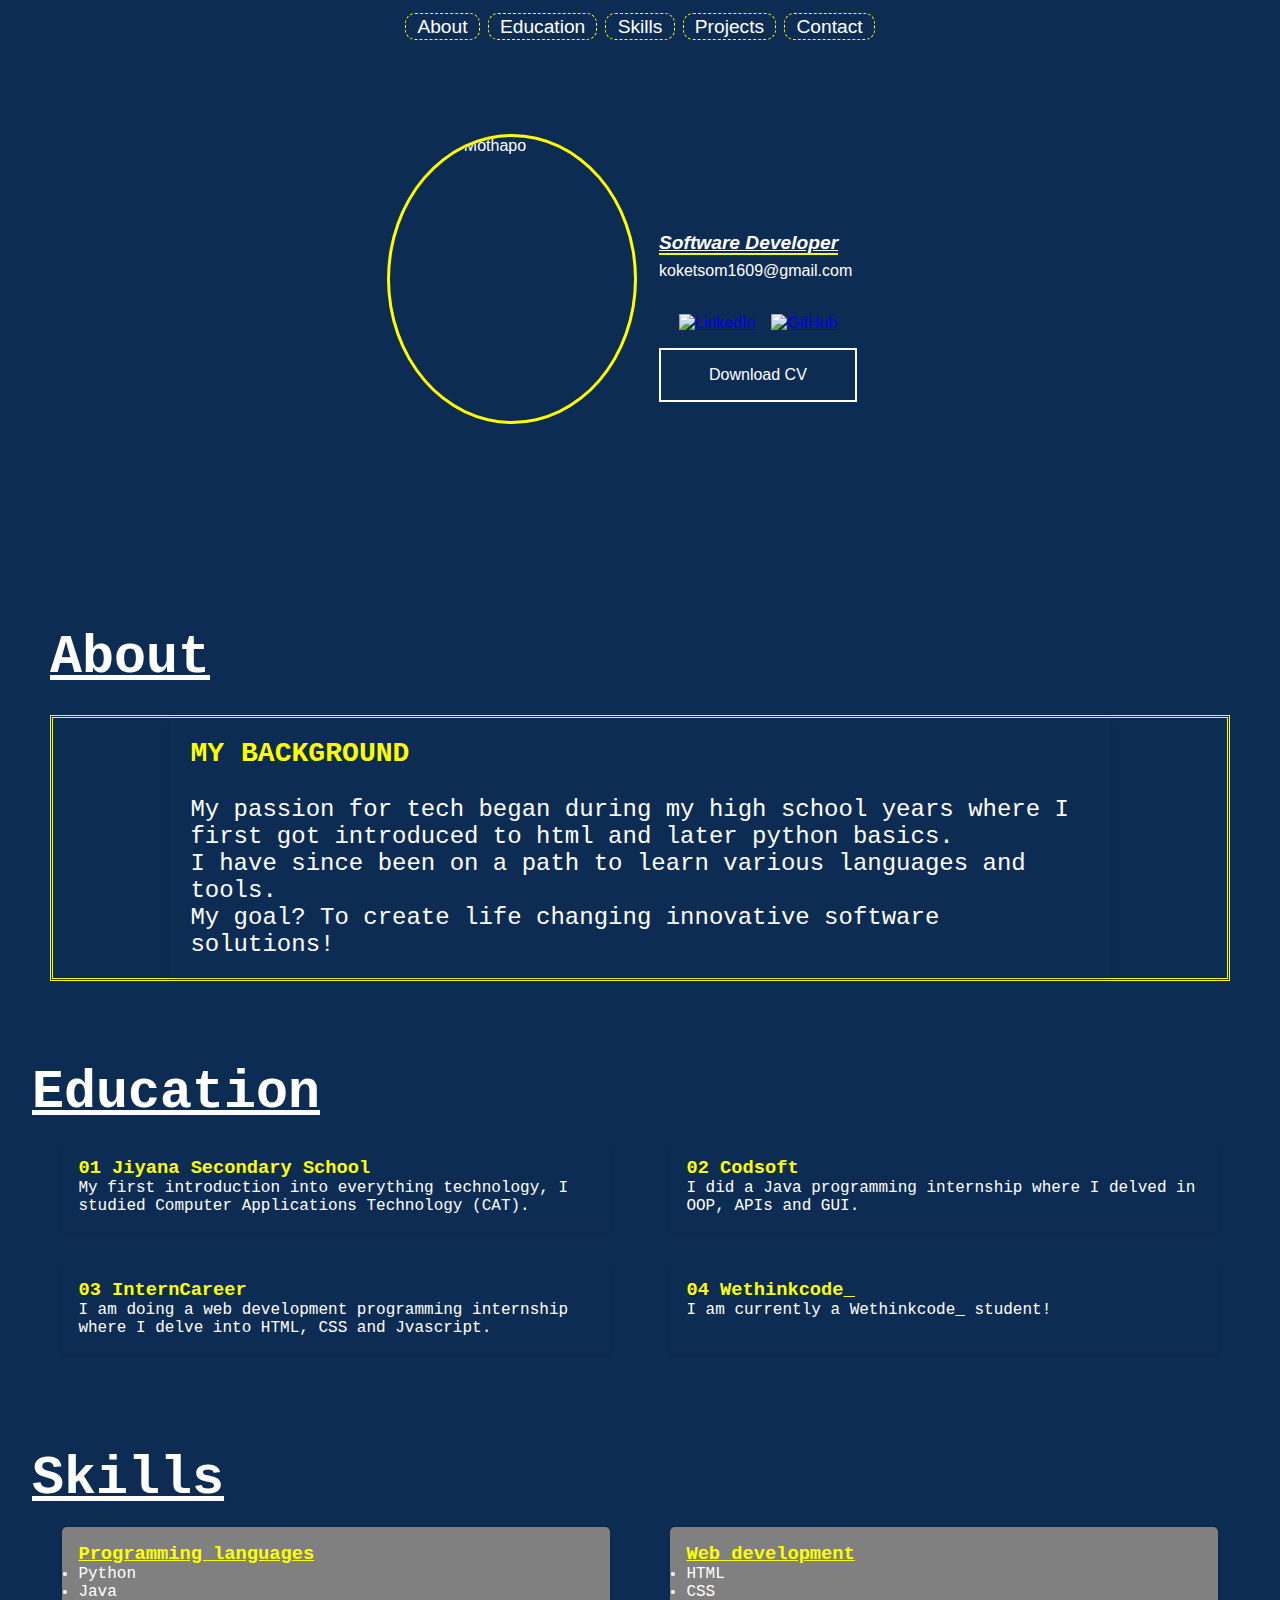
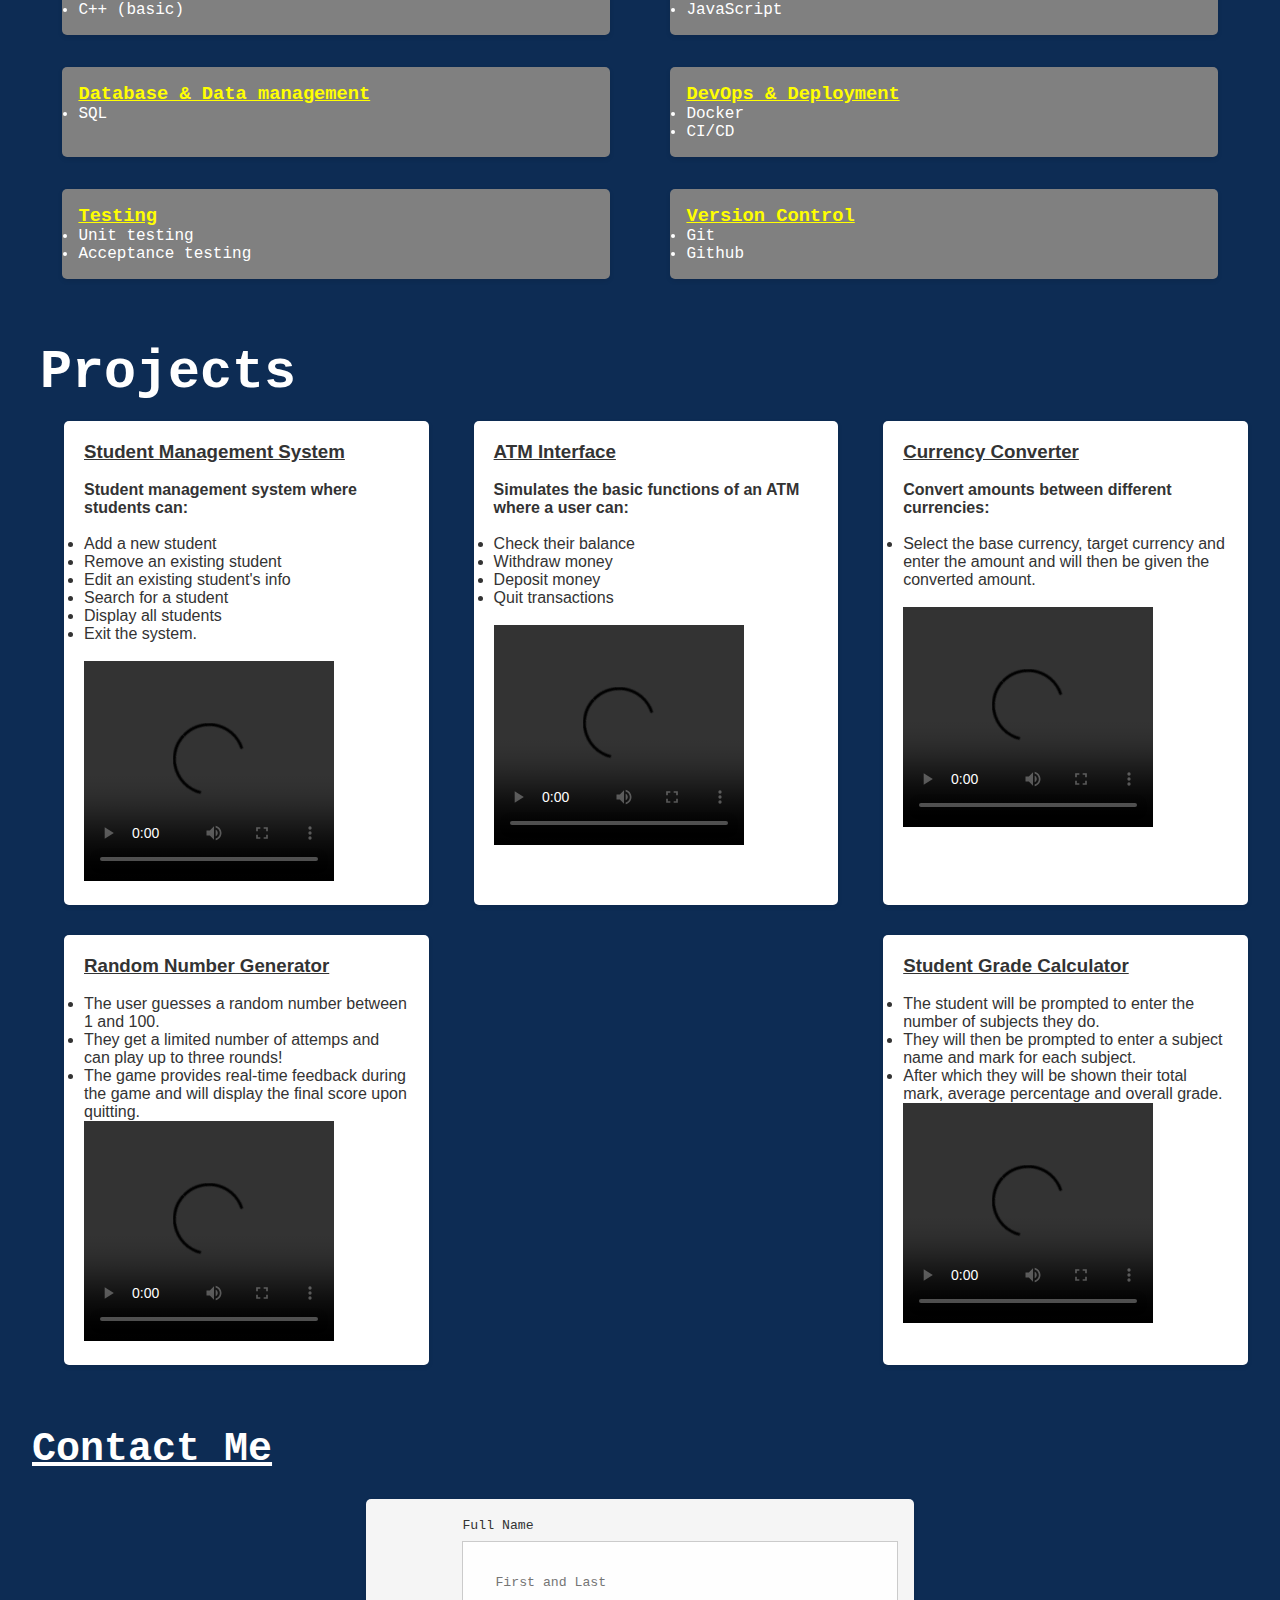
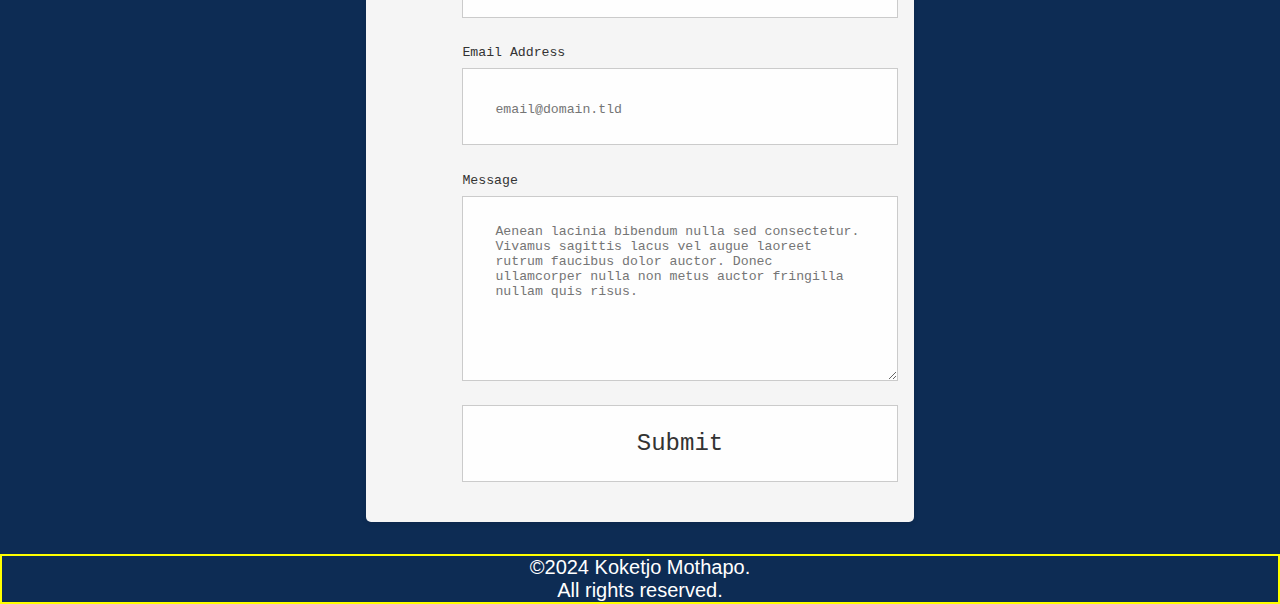
==== index.html @ 7d0a31d3 "Update form alignment" ====
<!DOCTYPE html>
<html lang="en" xmlns="http://www.w3.org/1999/html">
<head>
  <meta charset="UTF-8">
  <meta name="viewport" content="width=device-width, initial-scale=1.0">
  <title>Koketjo Mothapo - Software Engineer</title>
  <link rel="stylesheet" href="styles.css">
  <script src="script.js"></script>

  <header>
    <nav>
      <ul>
        <li><a href="#about">About</a></li>
        <li><a href="#education">Education</a></li>
        <li><a href="#skills">Skills</a></li>
        <li><a href="#projects">Projects</a></li>
        <li><a href="#contact">Contact</a></li>
      </ul>
    </nav>
  </header>

</head>
<body>
<div class="container">
  <div class="profile-info">
    <div class="profile-image">
      <img style="border: 3px solid yellow" src="koki.jpg" alt="Koketjo Mothapo" class="profile-picture">
    </div>
    <div class="profile-details">
      <p class="role"><b><u style="border-bottom: 2px solid yellow;"><i>Software Developer</i></u></b></p>
      <p class="email">koketsom1609@gmail.com</p><br>
      <div class="social-links">
        <a href="#" class="linkedin-link">
          <img src="linkedin.jpg" alt="LinkedIn" class="social-icon">
        </a>
        <a href="#" class="github-link">
          <img src="github.png" alt="GitHub" class="social-icon"><br>
        </a>
      </div>
      <button class="download-cv-btn">Download CV</button>
    </div>
  </div>
</div>
  <section id="about">
    <h2 style="font-size:40pt"><u>About</u></h2><br>
    <div class="about-container" style="border: 3px double yellow;">
      <div class="about-item">
        <h3 style="color: yellow">MY BACKGROUND</h3><br>
        <p style="color: white">My passion for tech began during my high school years where I first got introduced to html and later python basics.<br> I have since been on a path to learn various languages and tools.<br> My goal? To create life changing innovative software solutions!</p>
      </div>
    </div>
  </section>

  <section id="education">
    <h2 style="font-size:40pt"><u>Education</u></h2><br>
    <div class="education-container">
      <div class="education-item">
        <h3>01 Jiyana Secondary School</h3>
        <p style="color:white">My first introduction into everything technology, I studied Computer Applications Technology (CAT).</p>
      </div>
      <div class="education-item">
        <h3>02 Codsoft</h3>
        <p style="color:white">I did a Java programming internship where I delved in OOP, APIs and GUI.</p>
      </div>
      <div class="education-item">
        <h3>03 InternCareer</h3>
        <p style="color:white">I am doing a web development programming internship where I delve into HTML, CSS and Jvascript.</p>
      </div>
      <div class="education-item">
        <h3>04 Wethinkcode_</h3>
        <p style="color:white">I am currently a Wethinkcode_ student!</p>

      </div>
    </div>
  </section>

  <section id="skills">
    <h2 style="color:white; font-size:40pt"><u>Skills</u></h2><br>
    <div class="skills-container">
      <div class="skill-item">
        <h3 style="color:yellow"><u>Programming languages</u></h3>
        <ul>
          <li>Python</li>
          <li>Java</li>
          <li>C++ (basic)</li>
        </ul>
      </div>
      <div class="skill-item">
        <h3 style="color:yellow"><u>Web development</u></h3>
        <ul>
          <li>HTML</li>
          <li>CSS</li>
          <li>JavaScript</li>
        </ul>
      </div>
      <div class="skill-item">
        <h3 style="color:yellow"><u>Database & Data management</u></h3>
        <ul>
          <li>SQL</li>
        </ul>
      </div>
      <div class="skill-item">
        <h3 style="color:yellow"><u>DevOps & Deployment</u></h3>
        <ul>
          <li>Docker</li>
          <li>CI/CD</li>
        </ul>
      </div>
      <div class="skill-item">
        <h3 style="color:yellow"><u>Testing</u></h3>
        <ul>
          <li>Unit testing</li>
          <li>Acceptance testing</li>
        </ul>
      </div>
      <div class="skill-item">
        <h3 style="color:yellow"><u>Version Control</u></h3>
        <ul>
          <li>Git</li>
          <li>Github</li>
        </ul>
      </div>
    </div>
  </section>

  <section id="projects">
    <h2 style="font-family: Courier New; font-size:40pt; margin-left:2.5rem">Projects</h2><br>
    <div class="project-container">
      <div class="project">
          <h3><u>Student Management System</u></h3><br>
          <p><b>Student management system where students can:</b></p><br>
          <ul>
              <li>Add a new student</li>
              <li>Remove an existing student</li>
              <li>Edit an existing student's info</li>
              <li>Search for a student</li>
              <li>Display all students</li>
              <li>Exit the system.</li>
          </ul><br>
        <video width="250" height="220" controls>
          <source src="StudentManagementSystem.mp4" type="video/mp4">
          Your browser does not support the video tag.
        </video>
      </div>
      <div class="project">
        <h3><u>ATM Interface</u></h3><br>
          <p><b>Simulates the basic functions of an ATM where a user can:</b></p><br>
          <ul>
              <li>Check their balance</li>
              <li>Withdraw money</li>
              <li>Deposit money</li>
              <li>Quit transactions</li>
          </ul><br>
        <video width="250" height="220" controls>
          <source src="ATMInterface.mp4" type="video/mp4">
          Your browser does not support the video tag.
        </video>
      </div>
      <div class="project">
        <h3><u>Currency Converter</u></h3><br>
          <p><b>Convert amounts between different currencies:</b></p><br>
          <ul>
              <li>Select the base currency, target currency and enter the amount and will then be given the converted amount.</li>
          </ul><br>
        <video width="250" height="220" controls>
          <source src="CurrencyConverter.mp4" type="video/mp4">
          Your browser does not support the video tag.
        </video>
      </div>
      <div class="project">
          <h3><u>Random Number Generator</u></h3><br>
          <ul>
              <li>The user guesses a random number between 1 and 100.</li>
              <li>They get a limited number of attemps and can play up to three rounds!</li>
              <li>The game provides real-time feedback during the game and will display the final score upon quitting.</li>
          </ul>
          <video width="250" height="220" controls>
          <source src="RandomNumberGenerator.mp4" type="video/mp4">
          Your browser does not support the video tag.
        </video>
      </div>
      <div class="project">
          <h3><u>Student Grade Calculator</u></h3><br>
          <ul>
          <li>The student will be prompted to enter the number of subjects they do.</li>
          <li>They will then be prompted to enter a subject name and mark for each subject.</li>
          <li>After which they will be shown their total mark, average percentage and overall grade.</li>
          </ul>
        <video width="250" height="220" controls>
          <source src="StudentGradeCalculator.mp4" type="video/mp4">
          Your browser does not support the video tag.
        </video>
      </div>
    </div>
  </section>

  <section id="contact">
    <h2 style="font-size:30pt; color: white"><u>Contact Me</u></h2><br>
    <div class="contact-container">
      <div class="contact-item-2">
        <form style="margin-left:5rem" id="fs-frm" name="simple-contact-form" accept-charset="utf-8" action="https://formspree.io/f/xwkgarbz" method="post">
          <fieldset id="fs-frm-inputs">
            <label for="full-name">Full Name</label>
            <input type="text" name="name" id="full-name" placeholder="First and Last" required="" fdprocessedid="h2jm9">
            <label for="email-address">Email Address</label>
            <input type="email" name="_replyto" id="email-address" placeholder="email@domain.tld" required="" fdprocessedid="2dyv27">
            <label for="message">Message</label>
            <textarea rows="5" name="message" id="message" placeholder="Aenean lacinia bibendum nulla sed consectetur. Vivamus sagittis lacus vel augue laoreet rutrum faucibus dolor auctor. Donec ullamcorper nulla non metus auctor fringilla nullam quis risus." required=""></textarea>
            <input type="hidden" name="_subject" id="email-subject" value="Contact Form Submission">
          </fieldset>
          <input type="submit" value="Submit" fdprocessedid="aeaxiv">
        </form>

      </div>
    </div>
  </section>
  <script src="script.js"></script>
</body>
<footer style="border: 2px solid yellow; font-size:15pt">
  <p style="text-align: center; color: white;"><i></i>&copy;2024 Koketjo Mothapo.<br> All rights reserved.</i></p>
</footer>
</html>
---- styles.css ----
* {
  margin: 0;
  padding: 0;
  box-sizing: border-box;
}

body {
  font-family: Arial, sans-serif;
  background-color: #0D2C54;
  color: white;
}

header {
  background-color: #0D2C54;
  padding: 1rem;
}

/* Navigation bar */
/* Navigation bar */
header nav ul {
  display: flex;
  justify-content: center;
  list-style-type: none;
  margin: 0;
  padding: 0;
}

header nav ul li {
  margin-left: 0;
}

header nav ul li a {
  color: #fff;
  text-decoration: none;
  font-size: 1.2rem;
  padding: 0;
  border-radius: 10px;
  transition: background-color 0.3s;
  margin: 0 0.25rem;
  border: 1px dashed yellow;
  padding: 0.1rem 0.7rem;
}

header nav ul li a:hover {
  background-color: rgba(255, 255, 255, 0.1);
}

@media screen and (max-width: 768px) {
  header nav ul {
    flex-direction: column;
    align-items: center;
  }
}

.container {
  display: flex;
  flex-direction: column;
  align-items: center;
  padding: 0rem;
}

.profile-info {
  display: flex;
  flex-direction: column;
  align-items: center;
  margin-left: auto;
  margin-right: auto;
  margin-bottom: 7rem;
}

.profile-image {
  display: flex;
  margin-left: -1rem;
  margin-right: 15rem;;
  margin-bottom: -10rem;
  margin-top: 5rem;
}

.profile-details {
  margin-left: 16rem;;
  margin-right: auto;
  margin-top: -2rem;
  margin-bottom: 4rem;
}

.profile-picture {
  display: flex;
  width: 250px;
  height: 290px;
  border-radius: 50%;
  object-fit: cover;
  transform-style: preserve-3d;
}

.role {
  font-size: 1.2rem;
  margin-bottom: 0.5rem;
}

.email {
  font-size: 1rem;
  margin-bottom: 1rem;
}

.social-links {
  display: flex;
  justify-content: center;
  margin-bottom: 1rem;
}

.social-icon {
  width: 30px;
  height: 30px;
  margin: 0 0.5rem;
}

.download-cv-btn {
  background-color: #0D2C54;
  color: white;
  border: 2px solid white;
  padding: 1rem 3rem;
  font-size: 1rem;
  cursor: pointer;
  transition: background-color 0.3s;
}

.download-cv-btn:hover {
  background-color: yellow;
  color: #0D2C54;
}

.project-container {
  display: flex;
  flex-wrap: wrap;
  justify-content: space-between;
  margin-left: 2rem;
  margin-right: 2rem;
}

.project {
  width: 30%;
  margin-bottom: 30px;
  margin-left: 2rem;
  padding: 20px;
  background-color: white;
  border-radius: 5px;
  box-shadow: 0 2px 5px rgba(0, 0, 0, 0.1);
  color: #333;
}

#education {
  font-family: "Courier New", sans-serif;
  padding: 2rem;
  background-color: #0D2C54;
}

.education-container {
  display: flex;
  flex-wrap: wrap;
  justify-content: space-around;
  color: green;
}

.education-item {
  flex-basis: 45%;
  margin-bottom: 2rem;
  padding: 1rem;
  border-radius: 5px;
  box-shadow: 0 2px 5px rgba(0, 0, 0, 0.1);
  color: yellow;
}

#skills {
  font-family: "Courier New", sans-serif;
  padding: 2rem;
  background-color: #0D2C54;
}

.skills-container {
  display: flex;
  flex-wrap: wrap;
  justify-content: space-around;
}

.skill-item {
  flex-basis: 45%;
  margin-bottom: 2rem;
  padding: 1rem;
  background-color: grey;
  border-radius: 5px;
  box-shadow: 0 2px 5px rgba(0, 0, 0, 0.1);
  color: white;
}

/* About Section */
#about {
  font-family: "Courier New", sans-serif;
  font-size: 18pt;
  padding: 50px;
  background-color: #0D2C54;
}

.about-container {
  display: flex;
  justify-content: center;
  padding: 0;
}

.about-item {
  width: 80%;
  padding: 20px;
  border-radius: 5px;
  box-shadow: 0 2px 5px rgba(0, 0, 0, 0.1);
  color: #333;
}

/* Contact Section */
#contact {
  font-family: "Courier New", sans-serif;
  font-size: 18pt;
  padding: 2rem;
  background-color: #0D2C54;
}

.contact-container {
  display: flex;
  flex-wrap: wrap;
  justify-content: center;
}

.contact-item-1 {
  flex-basis: 100%;
  text-align: center;
  margin-bottom: 2rem;
  color: #333;
}

.contact-item-2 {
  flex-basis: 45%;
  padding: 1rem;
  margin: 0 1rem;
  background-color: #f5f5f5;
  border-radius: 5px;
  box-shadow: 0 2px 5px rgba(0, 0, 0, 0.1);
  text-align: center;
  color: #333;
}

#fs-frm input,
#fs-frm select,
#fs-frm textarea,
#fs-frm fieldset,
#fs-frm optgroup,
#fs-frm label,
#fs-frm #card-element:disabled {
  font-family: inherit;
  font-size: 100%;
  color: inherit;
  border: none;
  border-radius: 0;
  display: block;
  width: 100%;
  padding: 0;
  margin: 0;
  -webkit-appearance: none;
  -moz-appearance: none;
}

#fs-frm label,
#fs-frm legend,
#fs-frm ::placeholder {
  font-size: .825rem;
  margin-bottom: .5rem;
  padding-top: .2rem;
  display: flex;
  align-items: baseline;
}

/* border, padding, margin, width */
#fs-frm input,
#fs-frm select,
#fs-frm textarea,
#fs-frm #card-element {
  border: 1px solid rgba(0, 0, 0, 0.2);
  background-color: rgba(255, 255, 255, 0.9);
  padding: 1.5rem 2rem; /* Adjusted padding */
  margin-bottom: 1.5rem;
}

#fs-frm select {
  text-transform: none;
}

#fs-frm [type="checkbox"] {
  -webkit-appearance: checkbox;
  -moz-appearance: checkbox;
  appearance: checkbox;
  display: inline-block;
  width: auto;
  margin: 0 .5em 0 0 !important;
}

#fs-frm [type="radio"] {
  -webkit-appearance: radio;
  -moz-appearance: radio;
  appearance: radio;
}

/* address, locale */
#fs-frm fieldset.locale input[name="city"],
#fs-frm fieldset.locale select[name="state"],
#fs-frm fieldset.locale input[name="postal-code"] {
  display: inline;
}

#fs-frm fieldset.locale input[name="city"] {
  width: 100%; /* Adjusted width */
}

#fs-frm fieldset.locale select[name="state"],
#fs-frm fieldset.locale input[name="postal-code"] {
  width: 100%; /* Adjusted width */
}

#fs-frm fieldset.locale input[name="city"],
#fs-frm fieldset.locale select[name="state"] {
  margin-right: 0; /* Adjusted margin */
}

/* Media Queries */
@media only screen and (max-width: 768px) {
  .container {
    padding: 1rem;
  }

  .profile-info {
    margin-left: auto;
    margin-right: auto;
    margin-bottom: 2rem;
  }

  .profile-image {
    margin-left: auto;
    margin-right: auto;
    margin-bottom: 2rem;
    margin-top: 2rem;
  }

  .profile-details {
    margin-left: auto;
    margin-right: auto;
  }

  .project-container {
    margin-left: 1rem;
    margin-right: 1rem;
  }

  .project {
    width: 100%;
  }

  .education-item {
    width: 100%;
  }

  .about-item {
    width: 100%;
  }

  .contact-item-2 {
    width: 90%;
    margin-left: 0;
  }
}
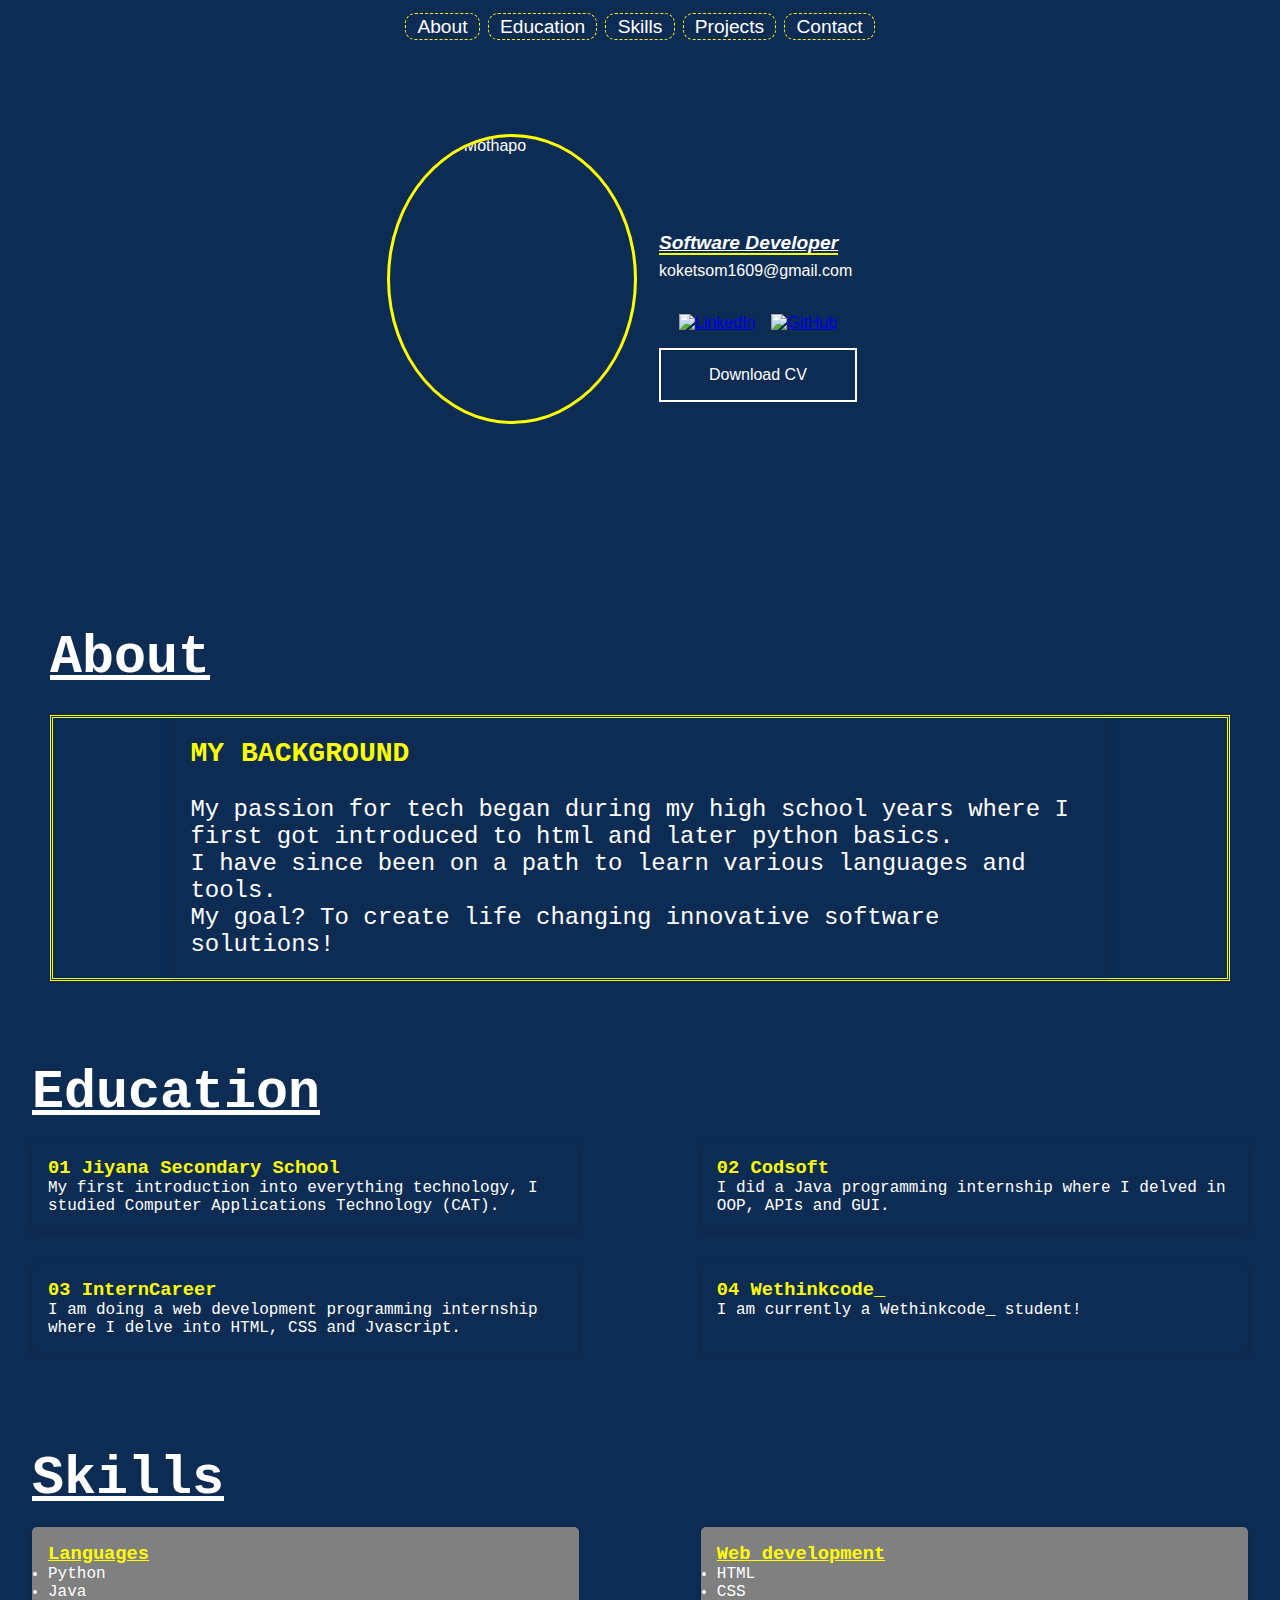
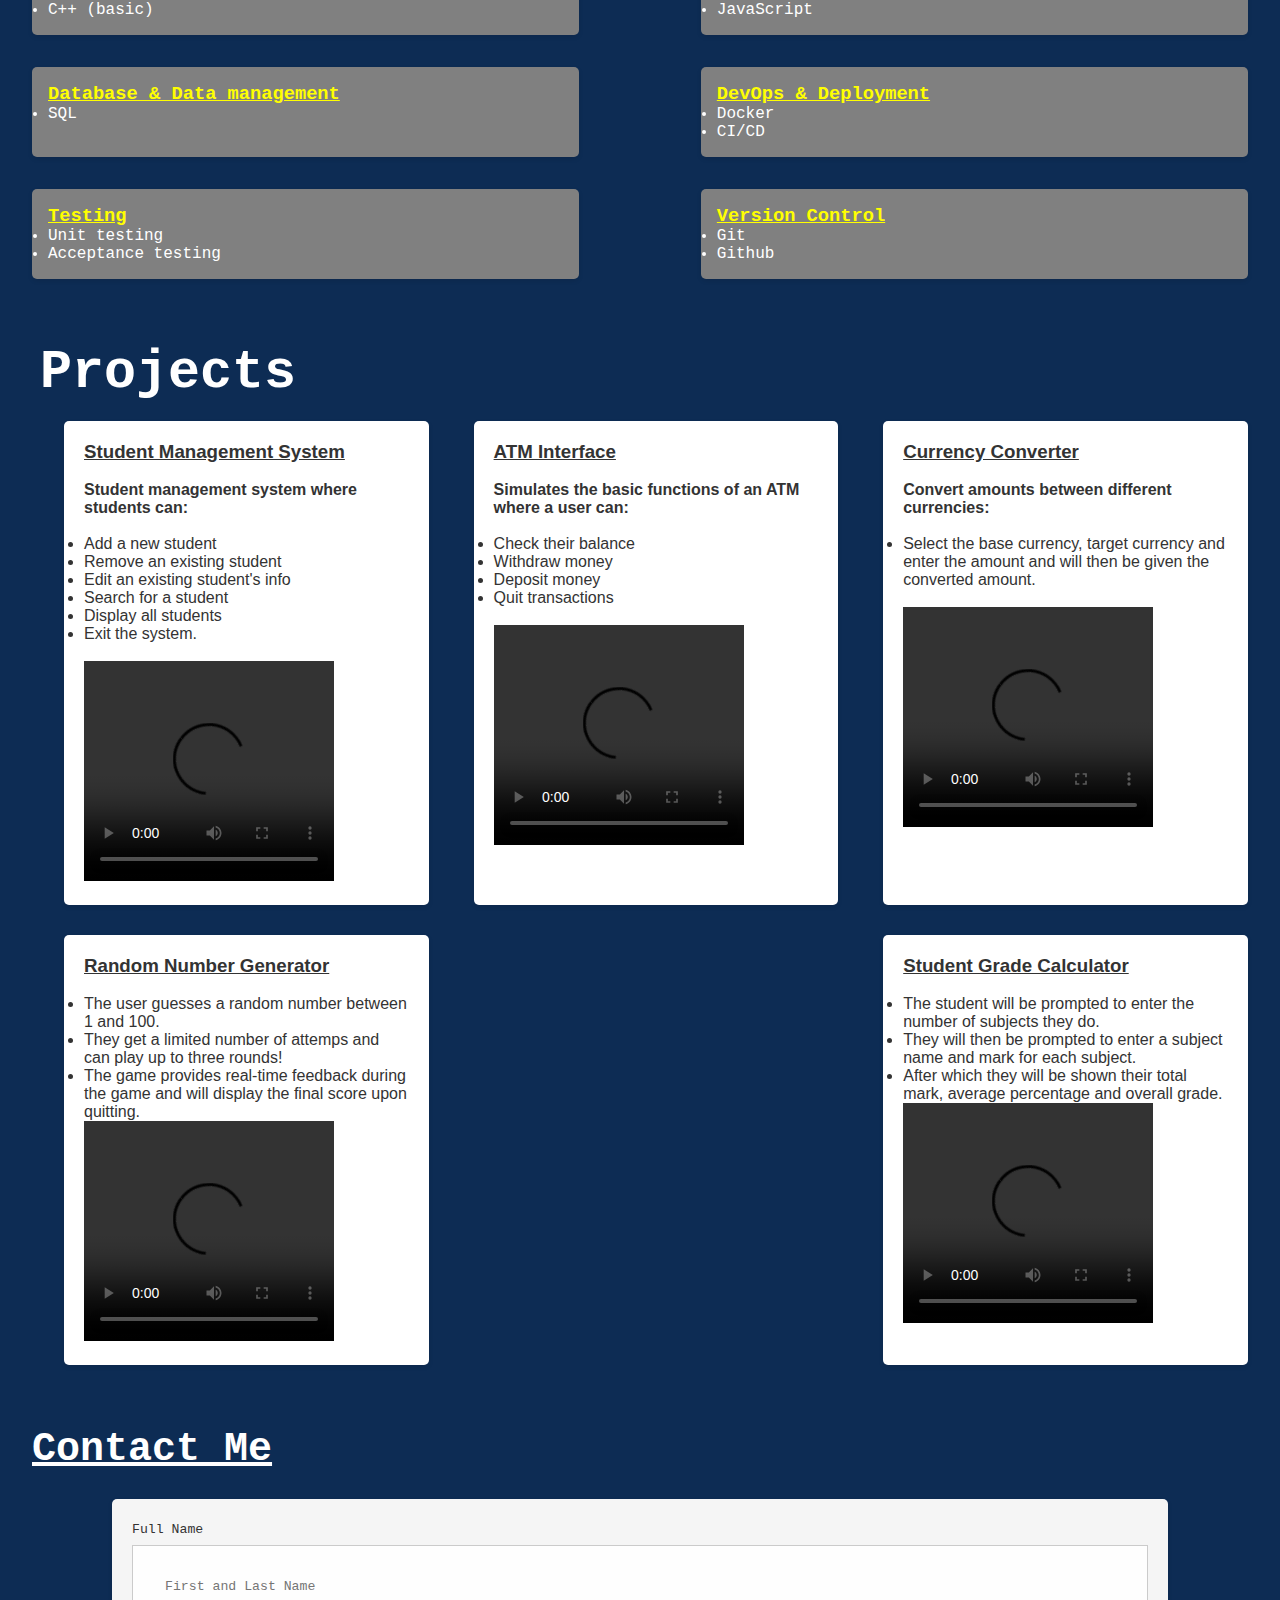
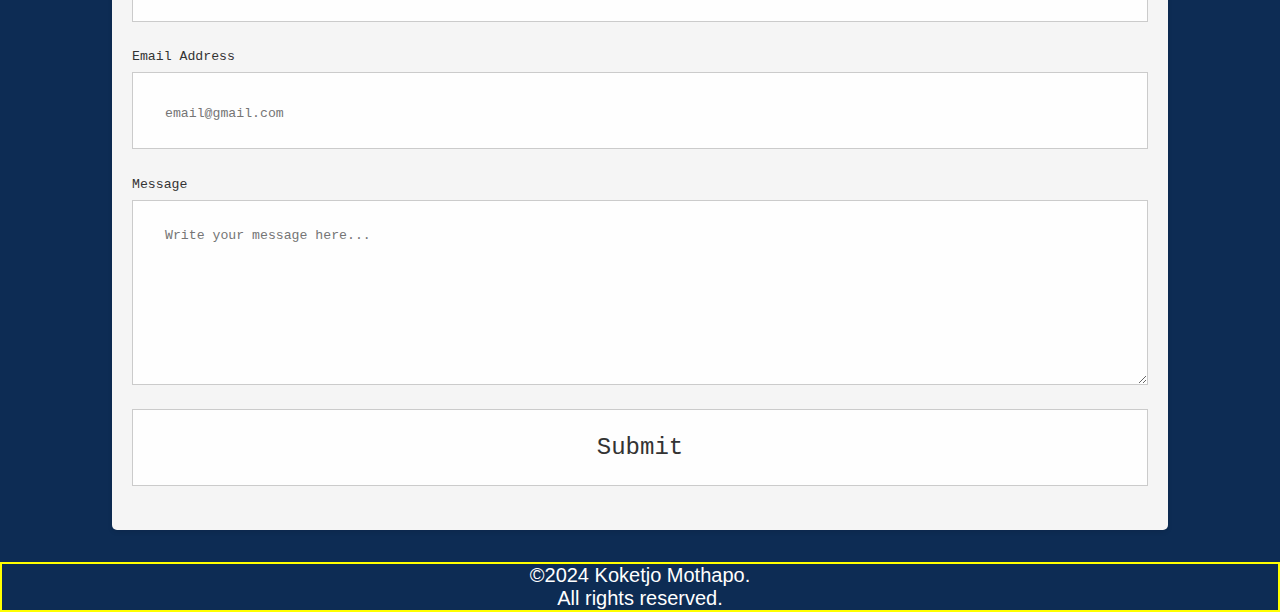
==== commit 4b8c15c9: "Update index.html" ====
--- a/index.html
+++ b/index.html
@@ -3,7 +3,7 @@
 <head>
   <meta charset="UTF-8">
   <meta name="viewport" content="width=device-width, initial-scale=1.0">
-  <title>Koketjo Mothapo - Software Engineer</title>
+  <title>Koketjo Mothapo</title>
   <link rel="stylesheet" href="styles.css">
   <script src="script.js"></script>
 
@@ -78,7 +78,7 @@
     <h2 style="color:white; font-size:40pt"><u>Skills</u></h2><br>
     <div class="skills-container">
       <div class="skill-item">
-        <h3 style="color:yellow"><u>Programming languages</u></h3>
+        <h3 style="color:yellow"><u>Languages</u></h3>
         <ul>
           <li>Python</li>
           <li>Java</li>
@@ -198,14 +198,14 @@
     <h2 style="font-size:30pt; color: white"><u>Contact Me</u></h2><br>
     <div class="contact-container">
       <div class="contact-item-2">
-        <form style="margin-left:5rem" id="fs-frm" name="simple-contact-form" accept-charset="utf-8" action="https://formspree.io/f/xwkgarbz" method="post">
+        <form id="fs-frm" name="simple-contact-form" accept-charset="utf-8" action="https://formspree.io/f/xwkgarbz" method="post">
           <fieldset id="fs-frm-inputs">
             <label for="full-name">Full Name</label>
-            <input type="text" name="name" id="full-name" placeholder="First and Last" required="" fdprocessedid="h2jm9">
+            <input type="text" name="name" id="full-name" placeholder="First and Last Name" required="" fdprocessedid="h2jm9">
             <label for="email-address">Email Address</label>
-            <input type="email" name="_replyto" id="email-address" placeholder="email@domain.tld" required="" fdprocessedid="2dyv27">
+            <input type="email" name="_replyto" id="email-address" placeholder="email@gmail.com" required="" fdprocessedid="2dyv27">
             <label for="message">Message</label>
-            <textarea rows="5" name="message" id="message" placeholder="Aenean lacinia bibendum nulla sed consectetur. Vivamus sagittis lacus vel augue laoreet rutrum faucibus dolor auctor. Donec ullamcorper nulla non metus auctor fringilla nullam quis risus." required=""></textarea>
+            <textarea rows="5" name="message" id="message" placeholder="Write your message here..." required=""></textarea>
             <input type="hidden" name="_subject" id="email-subject" value="Contact Form Submission">
           </fieldset>
           <input type="submit" value="Submit" fdprocessedid="aeaxiv">
--- a/styles.css
+++ b/styles.css
@@ -157,7 +157,7 @@
 .education-container {
   display: flex;
   flex-wrap: wrap;
-  justify-content: space-around;
+  justify-content: space-between;
   color: green;
 }
 
@@ -179,7 +179,7 @@
 .skills-container {
   display: flex;
   flex-wrap: wrap;
-  justify-content: space-around;
+  justify-content: space-between;
 }
 
 .skill-item {
@@ -236,9 +236,10 @@
 }
 
 .contact-item-2 {
-  flex-basis: 45%;
-  padding: 1rem;
-  margin: 0 1rem;
+  width: 100%;
+  padding: 20px;
+  margin-left: 5rem;
+  margin-right: 5rem; 
   background-color: #f5f5f5;
   border-radius: 5px;
   box-shadow: 0 2px 5px rgba(0, 0, 0, 0.1);
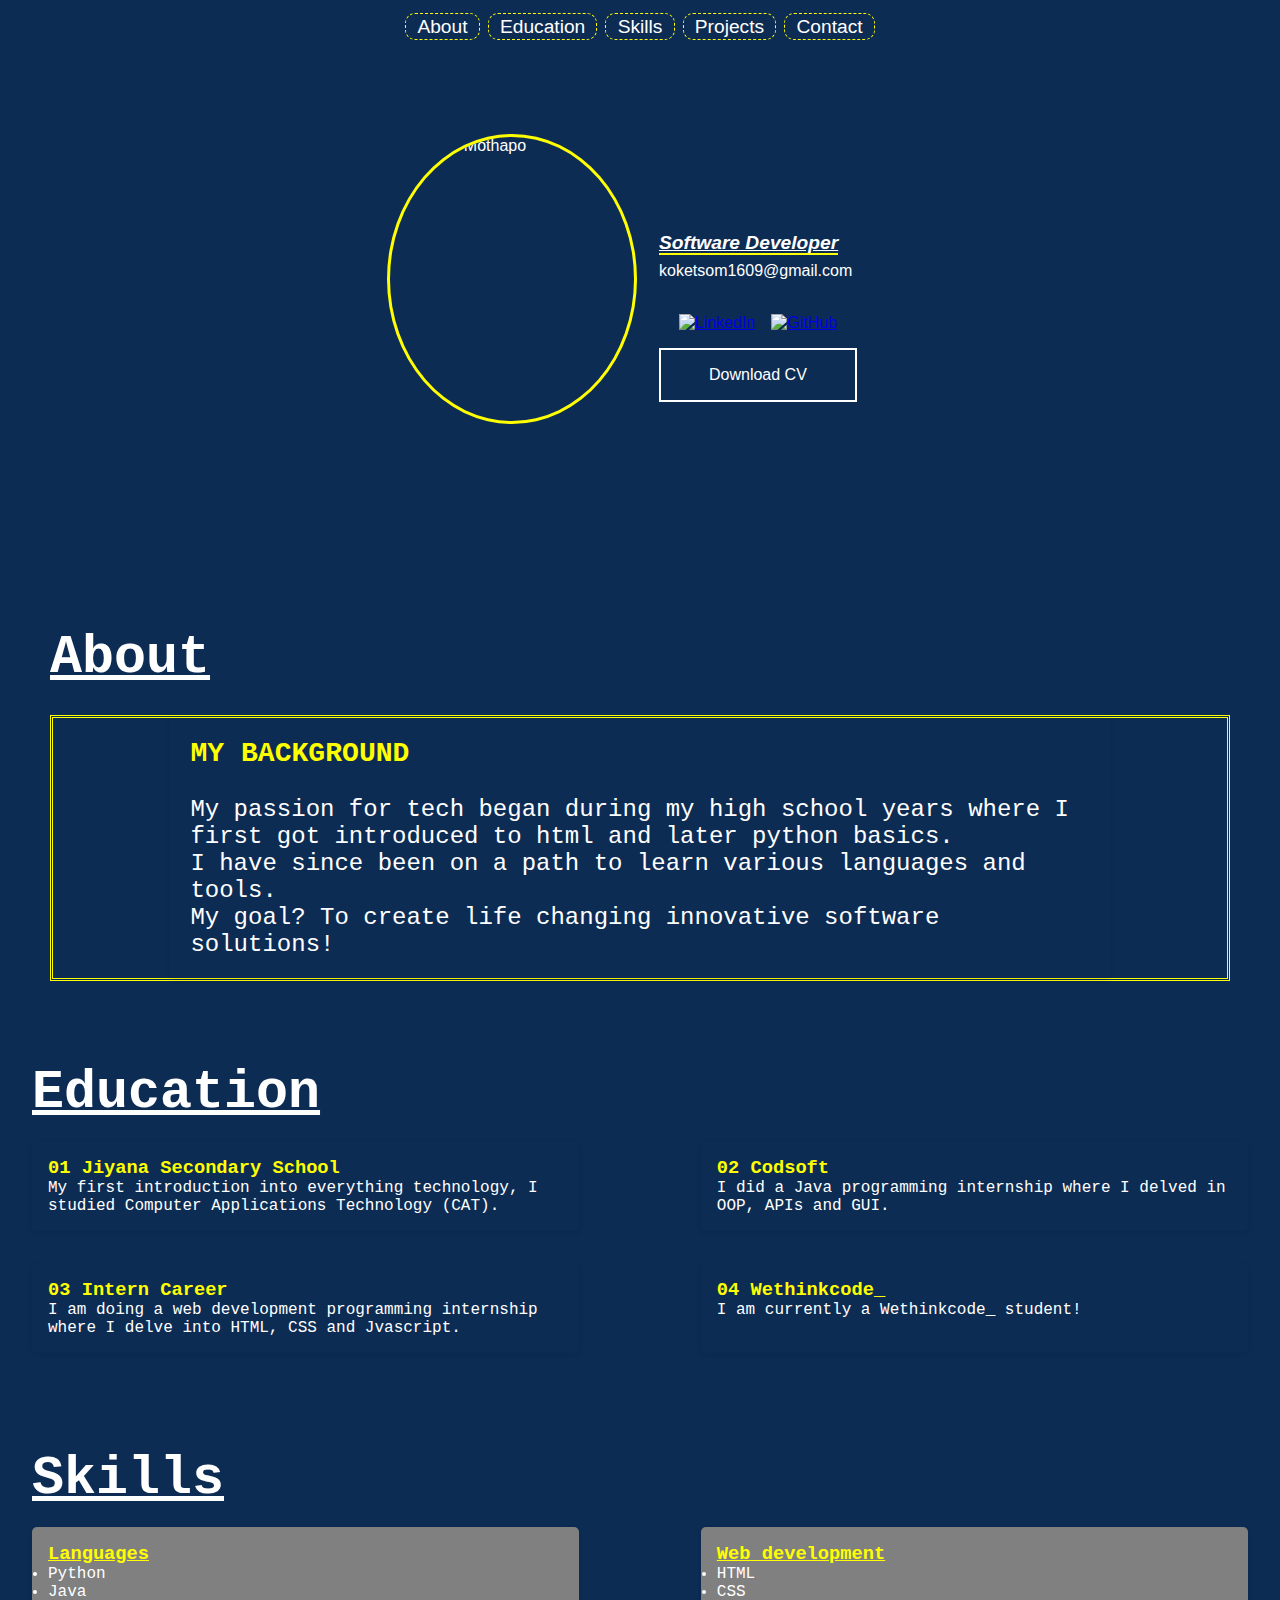
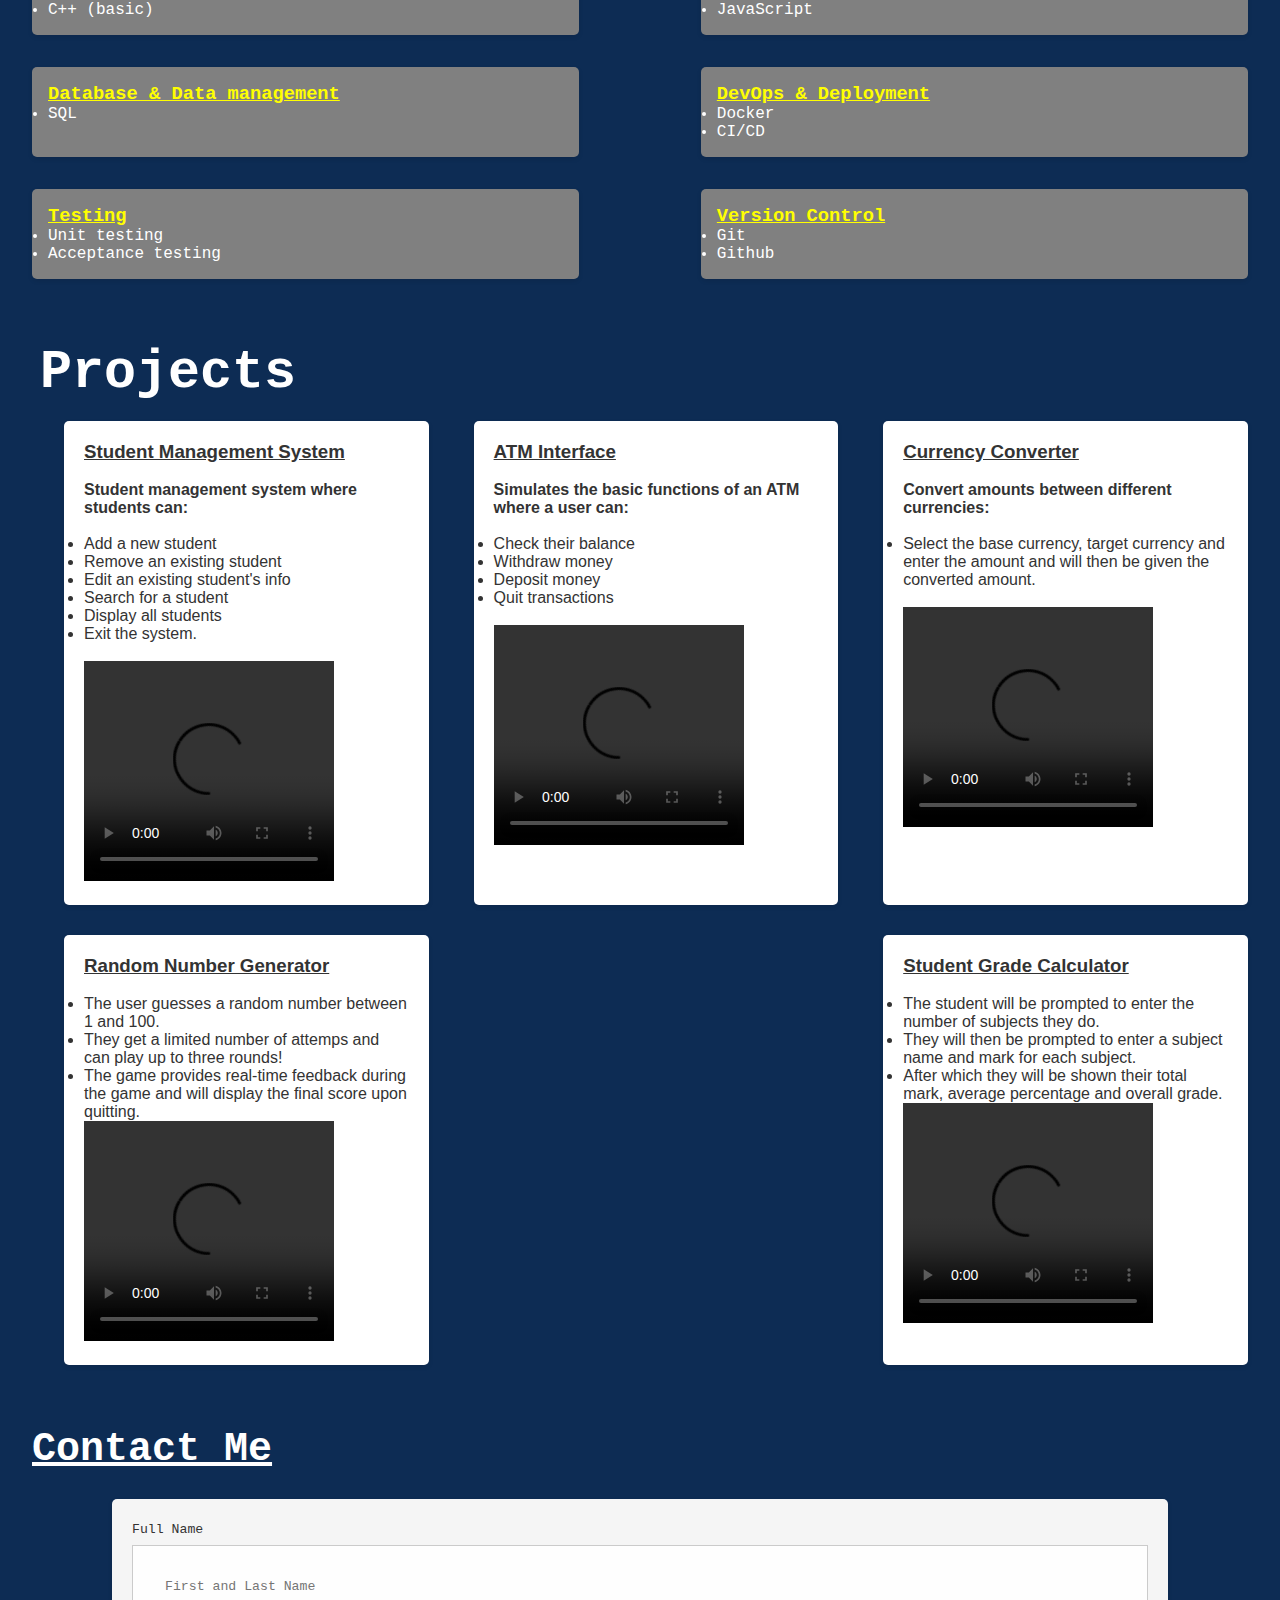
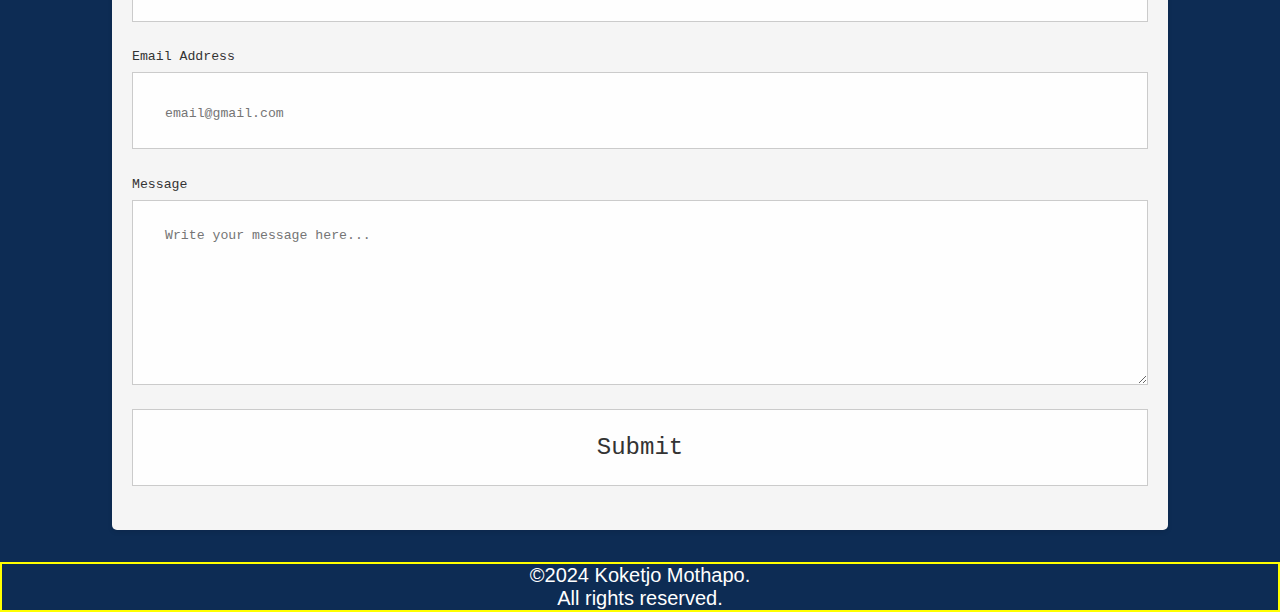
==== commit c0421b71: "Update index.html" ====
--- a/index.html
+++ b/index.html
@@ -63,7 +63,7 @@
         <p style="color:white">I did a Java programming internship where I delved in OOP, APIs and GUI.</p>
       </div>
       <div class="education-item">
-        <h3>03 InternCareer</h3>
+        <h3>03 Intern Career</h3>
         <p style="color:white">I am doing a web development programming internship where I delve into HTML, CSS and Jvascript.</p>
       </div>
       <div class="education-item">
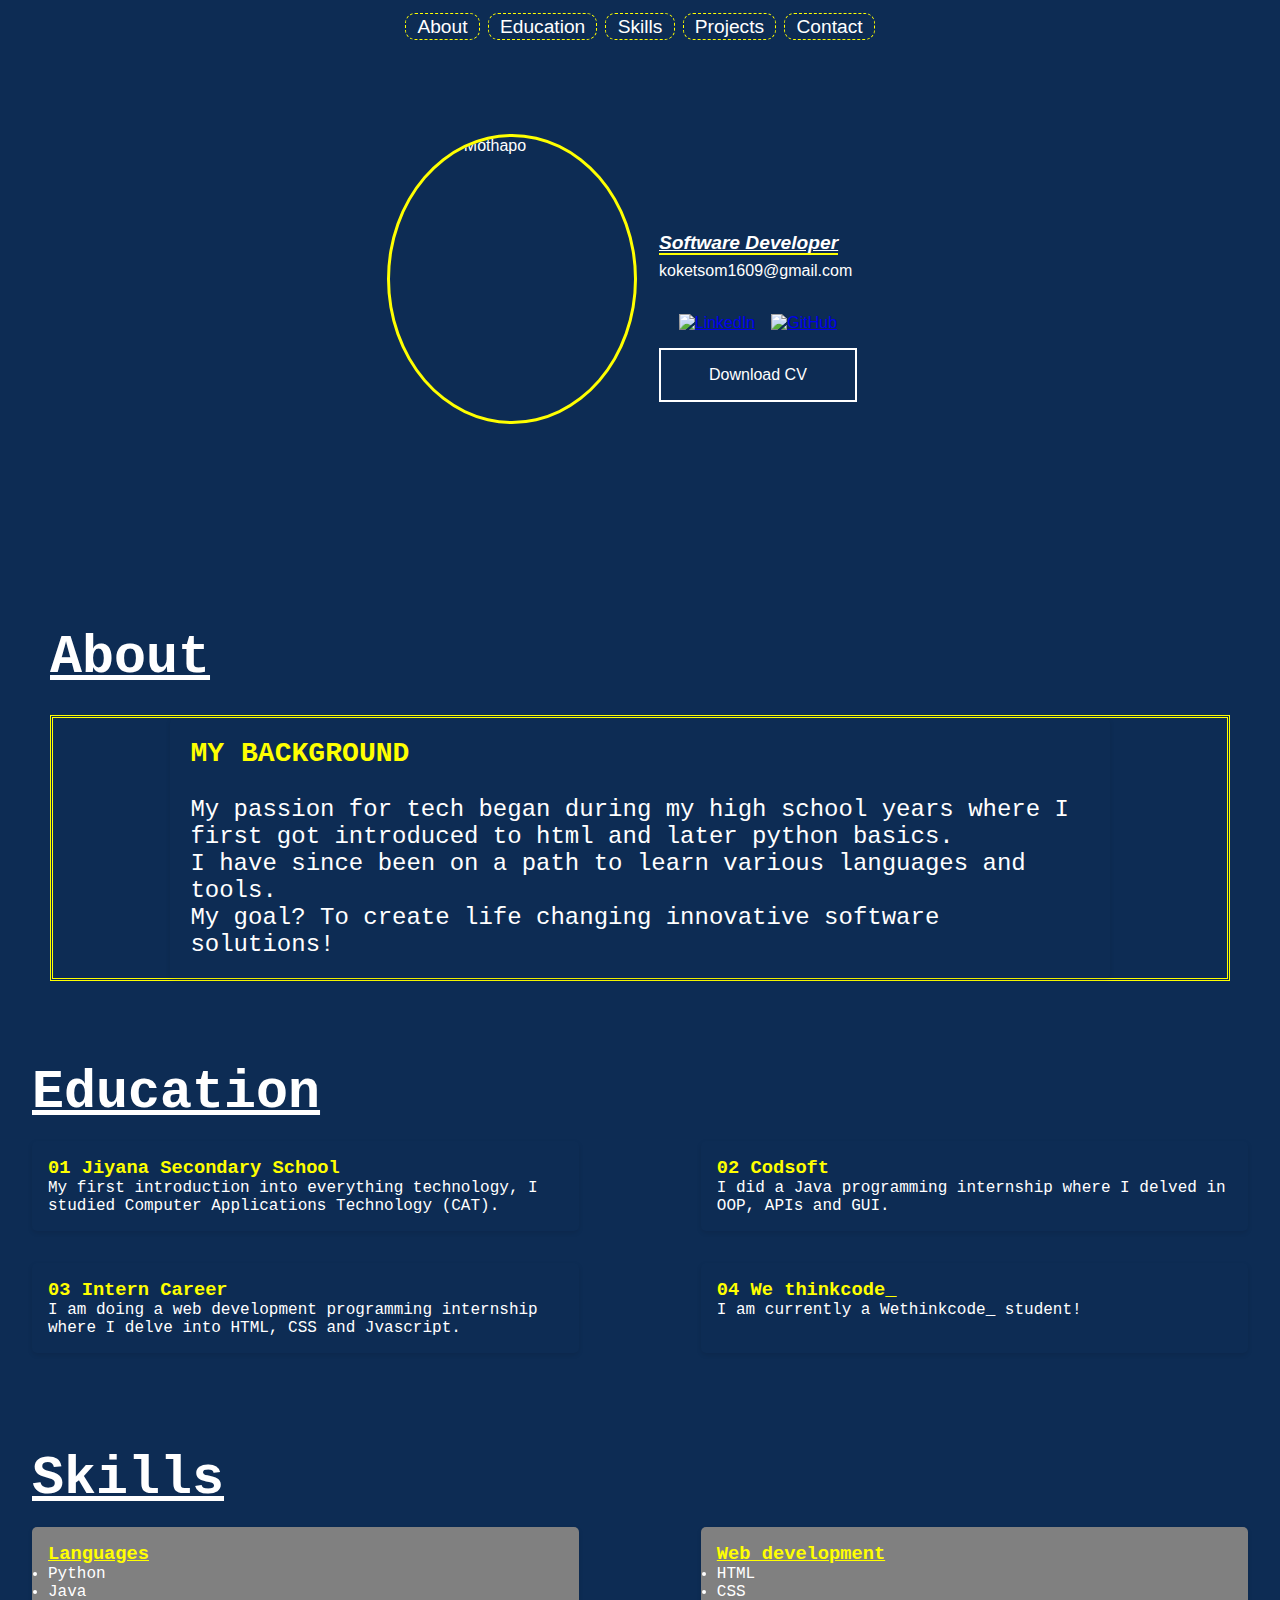
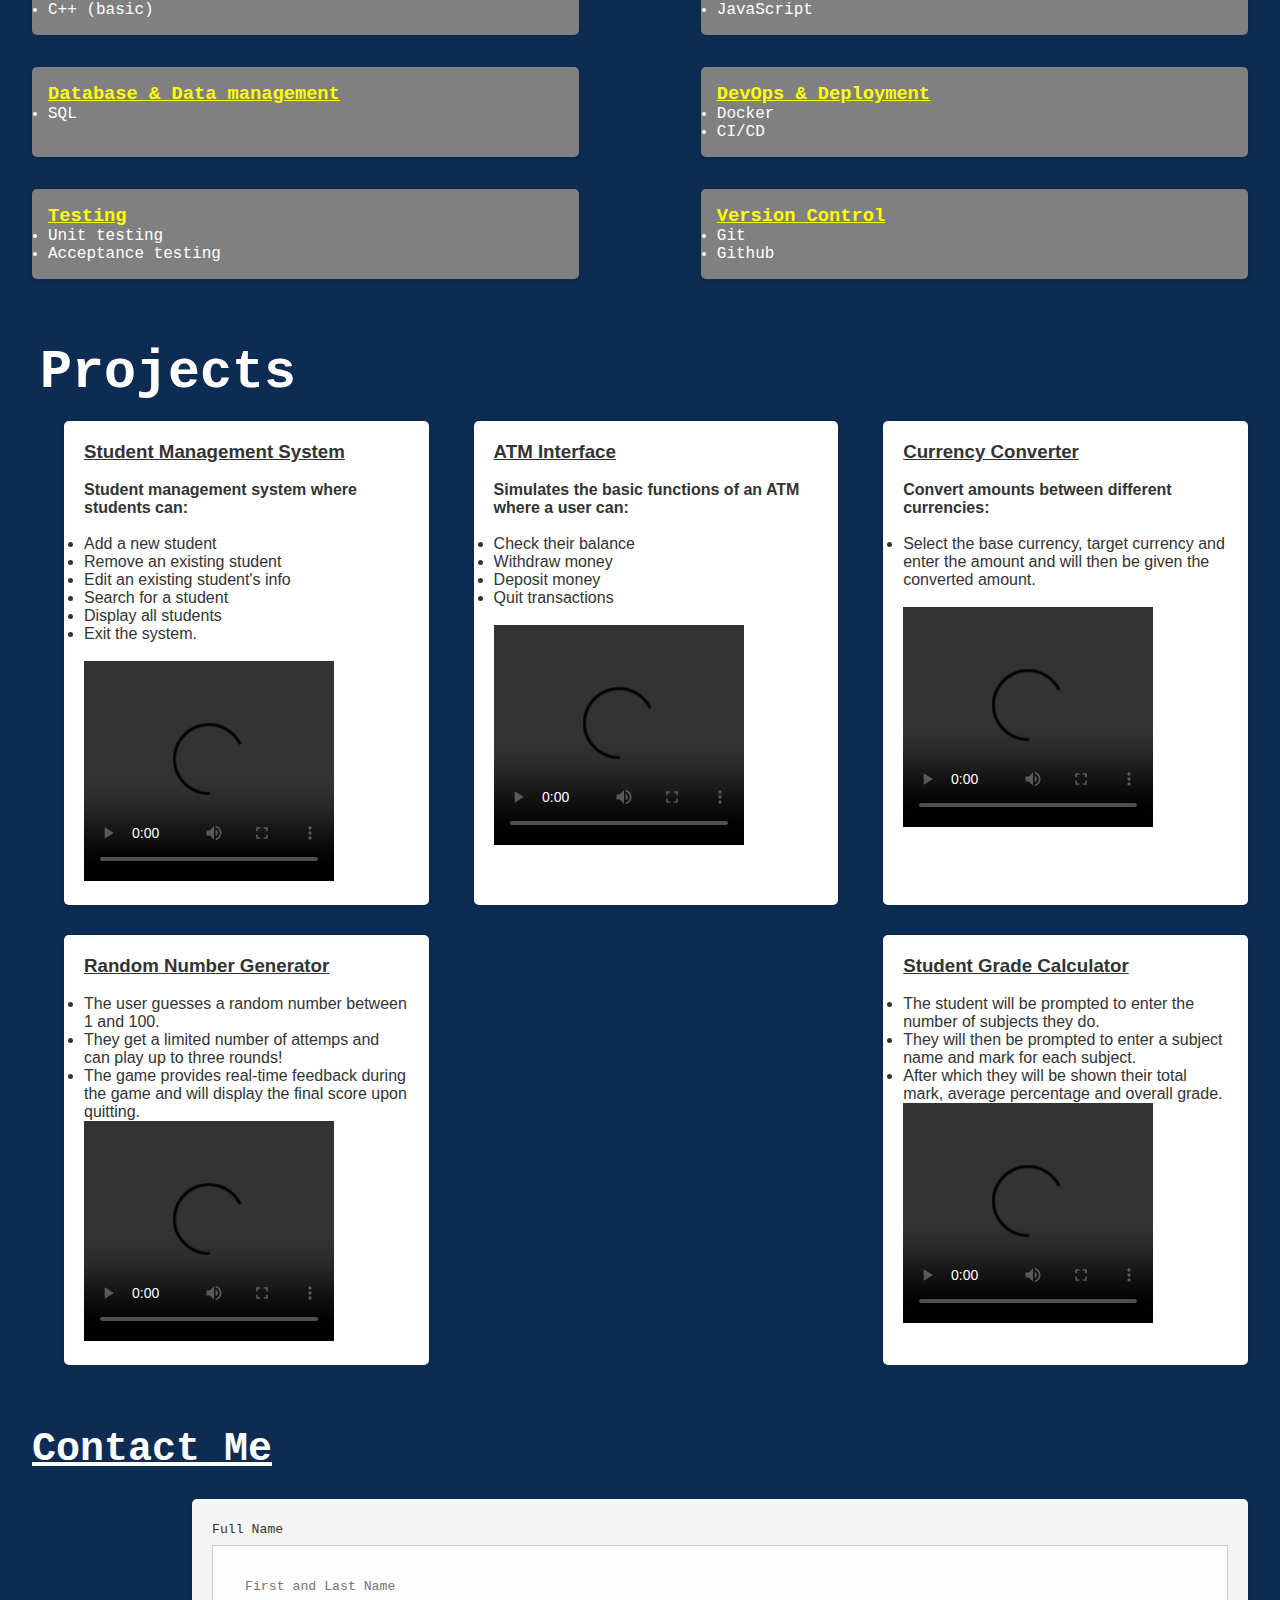
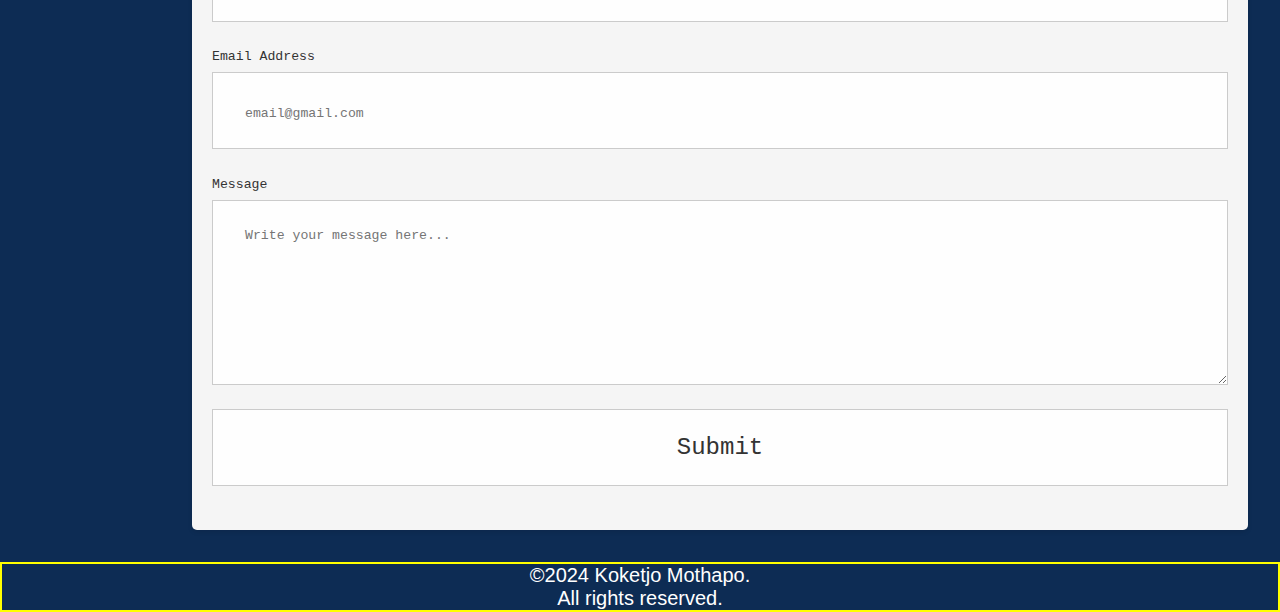
==== commit ed735293: "Update index.html" ====
--- a/index.html
+++ b/index.html
@@ -67,7 +67,7 @@
         <p style="color:white">I am doing a web development programming internship where I delve into HTML, CSS and Jvascript.</p>
       </div>
       <div class="education-item">
-        <h3>04 Wethinkcode_</h3>
+        <h3>04 We thinkcode_</h3>
         <p style="color:white">I am currently a Wethinkcode_ student!</p>
 
       </div>
@@ -196,7 +196,7 @@
 
   <section id="contact">
     <h2 style="font-size:30pt; color: white"><u>Contact Me</u></h2><br>
-    <div class="contact-container">
+    <div style="margin-left: 5rem; margin-right: -5rem" class="contact-container">
       <div class="contact-item-2">
         <form id="fs-frm" name="simple-contact-form" accept-charset="utf-8" action="https://formspree.io/f/xwkgarbz" method="post">
           <fieldset id="fs-frm-inputs">
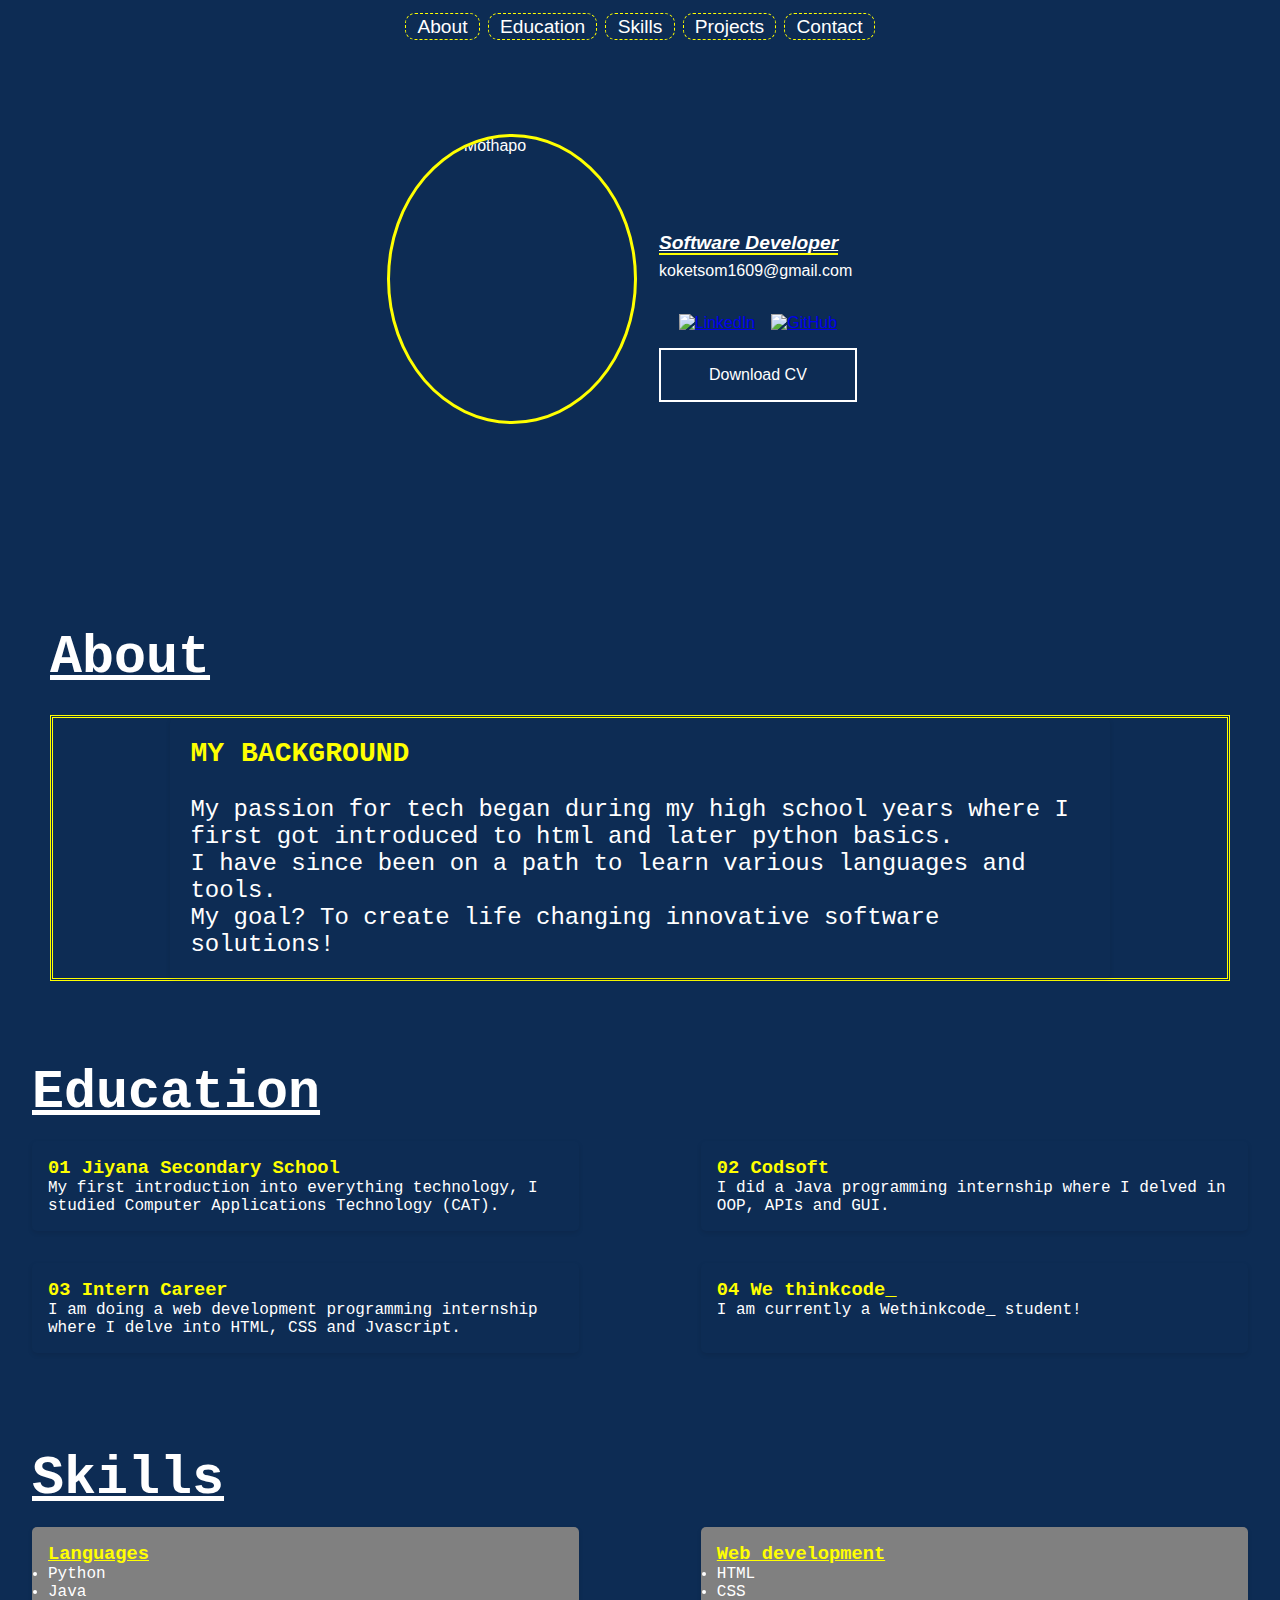
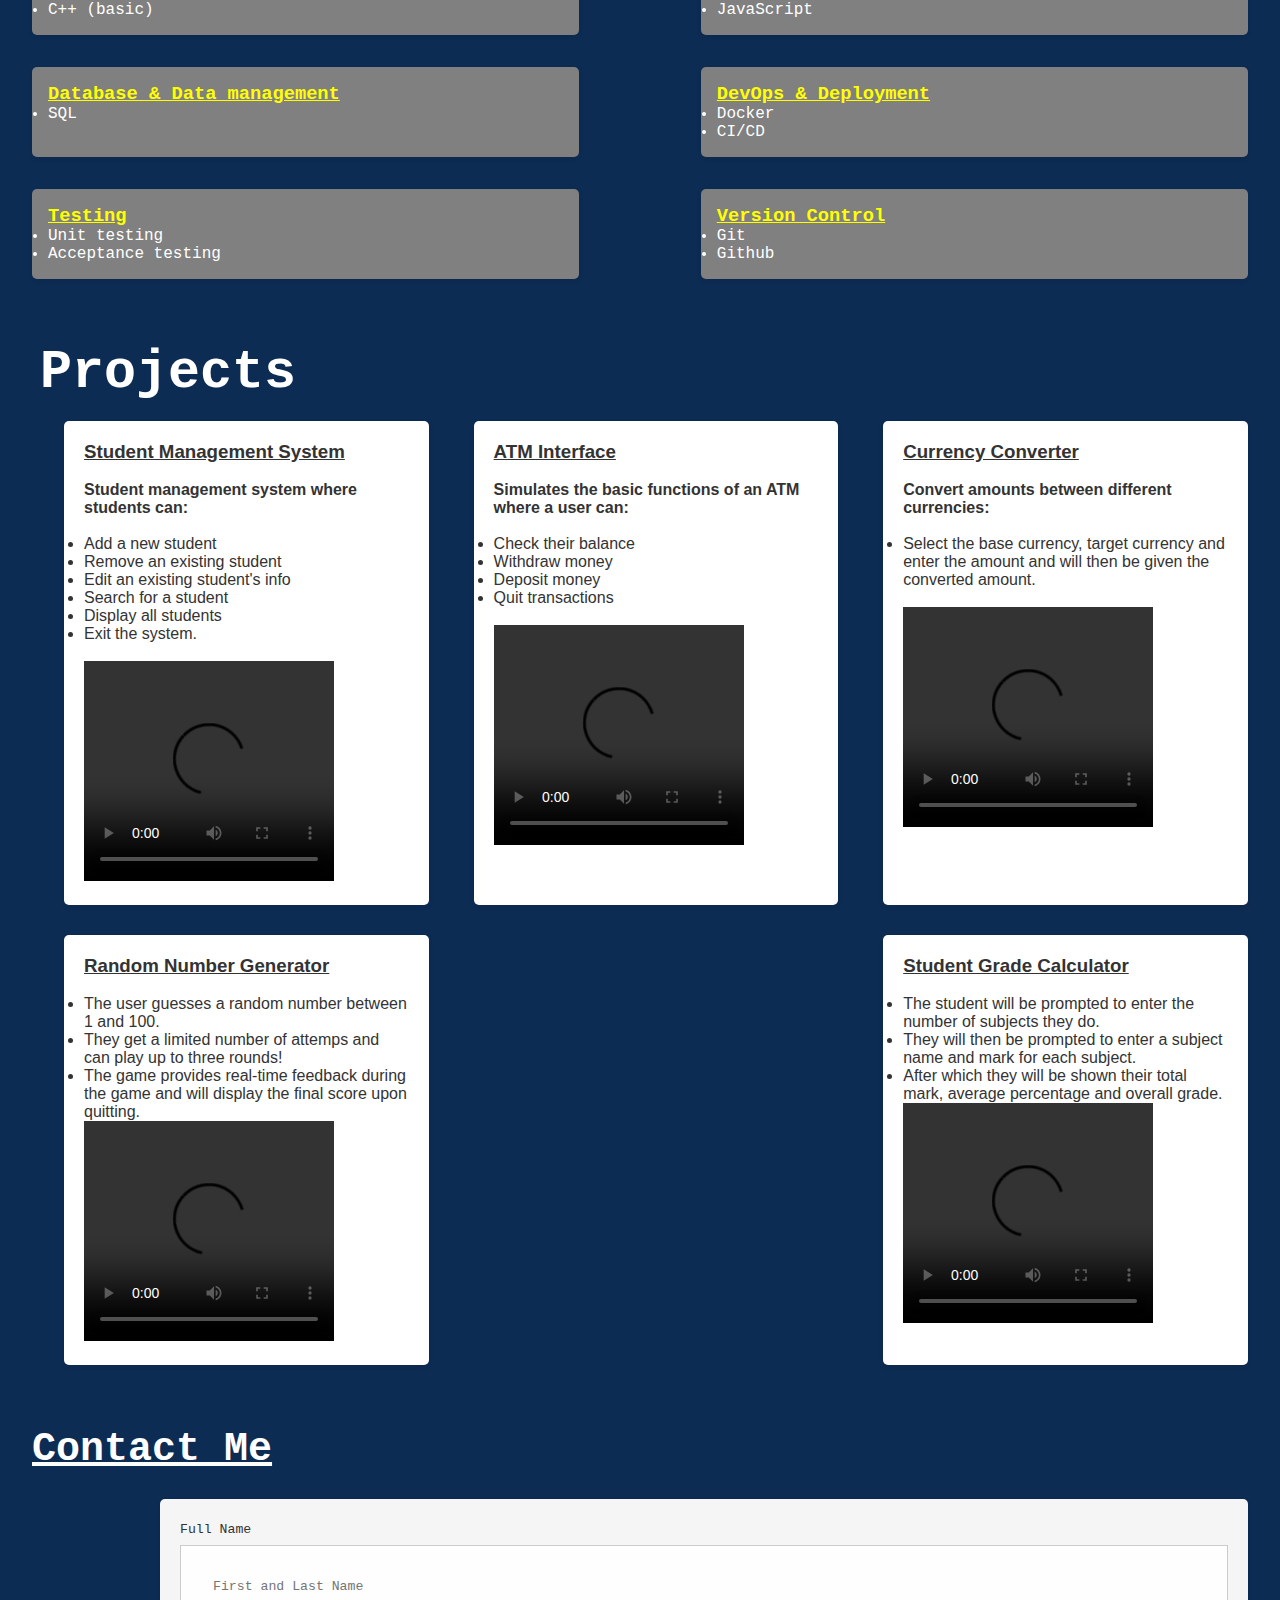
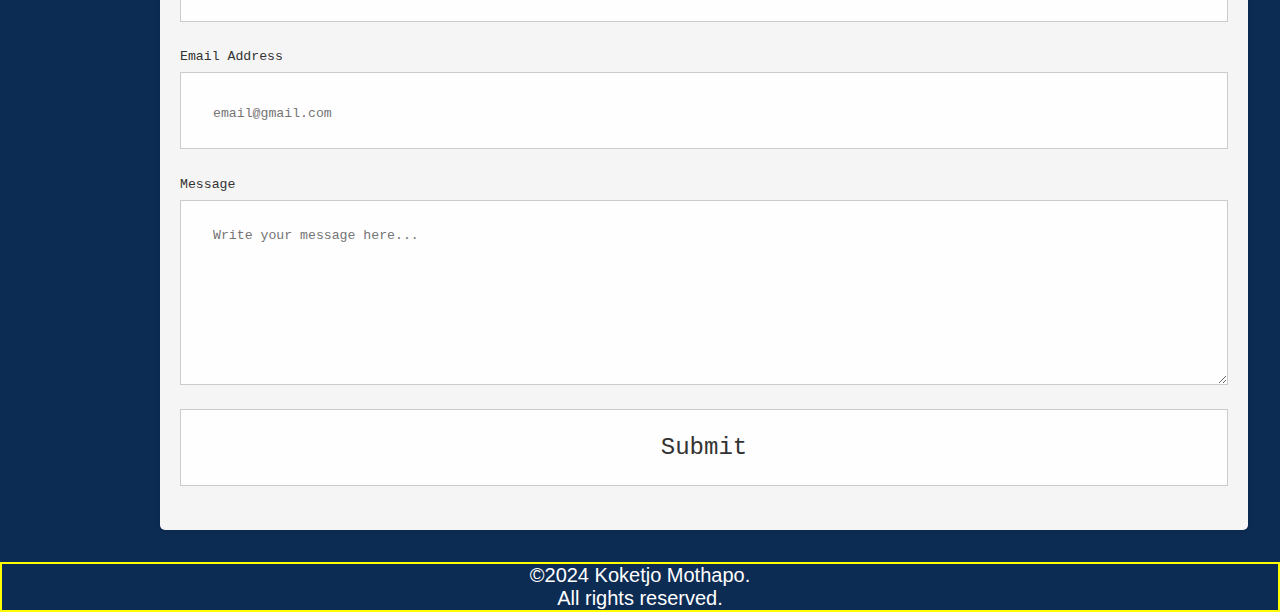
==== commit 0304f945: "Update index.html" ====
--- a/index.html
+++ b/index.html
@@ -196,7 +196,7 @@
 
   <section id="contact">
     <h2 style="font-size:30pt; color: white"><u>Contact Me</u></h2><br>
-    <div style="margin-left: 5rem; margin-right: -5rem" class="contact-container">
+    <div style="margin-left: 3rem; margin-right: -5rem" class="contact-container">
       <div class="contact-item-2">
         <form id="fs-frm" name="simple-contact-form" accept-charset="utf-8" action="https://formspree.io/f/xwkgarbz" method="post">
           <fieldset id="fs-frm-inputs">
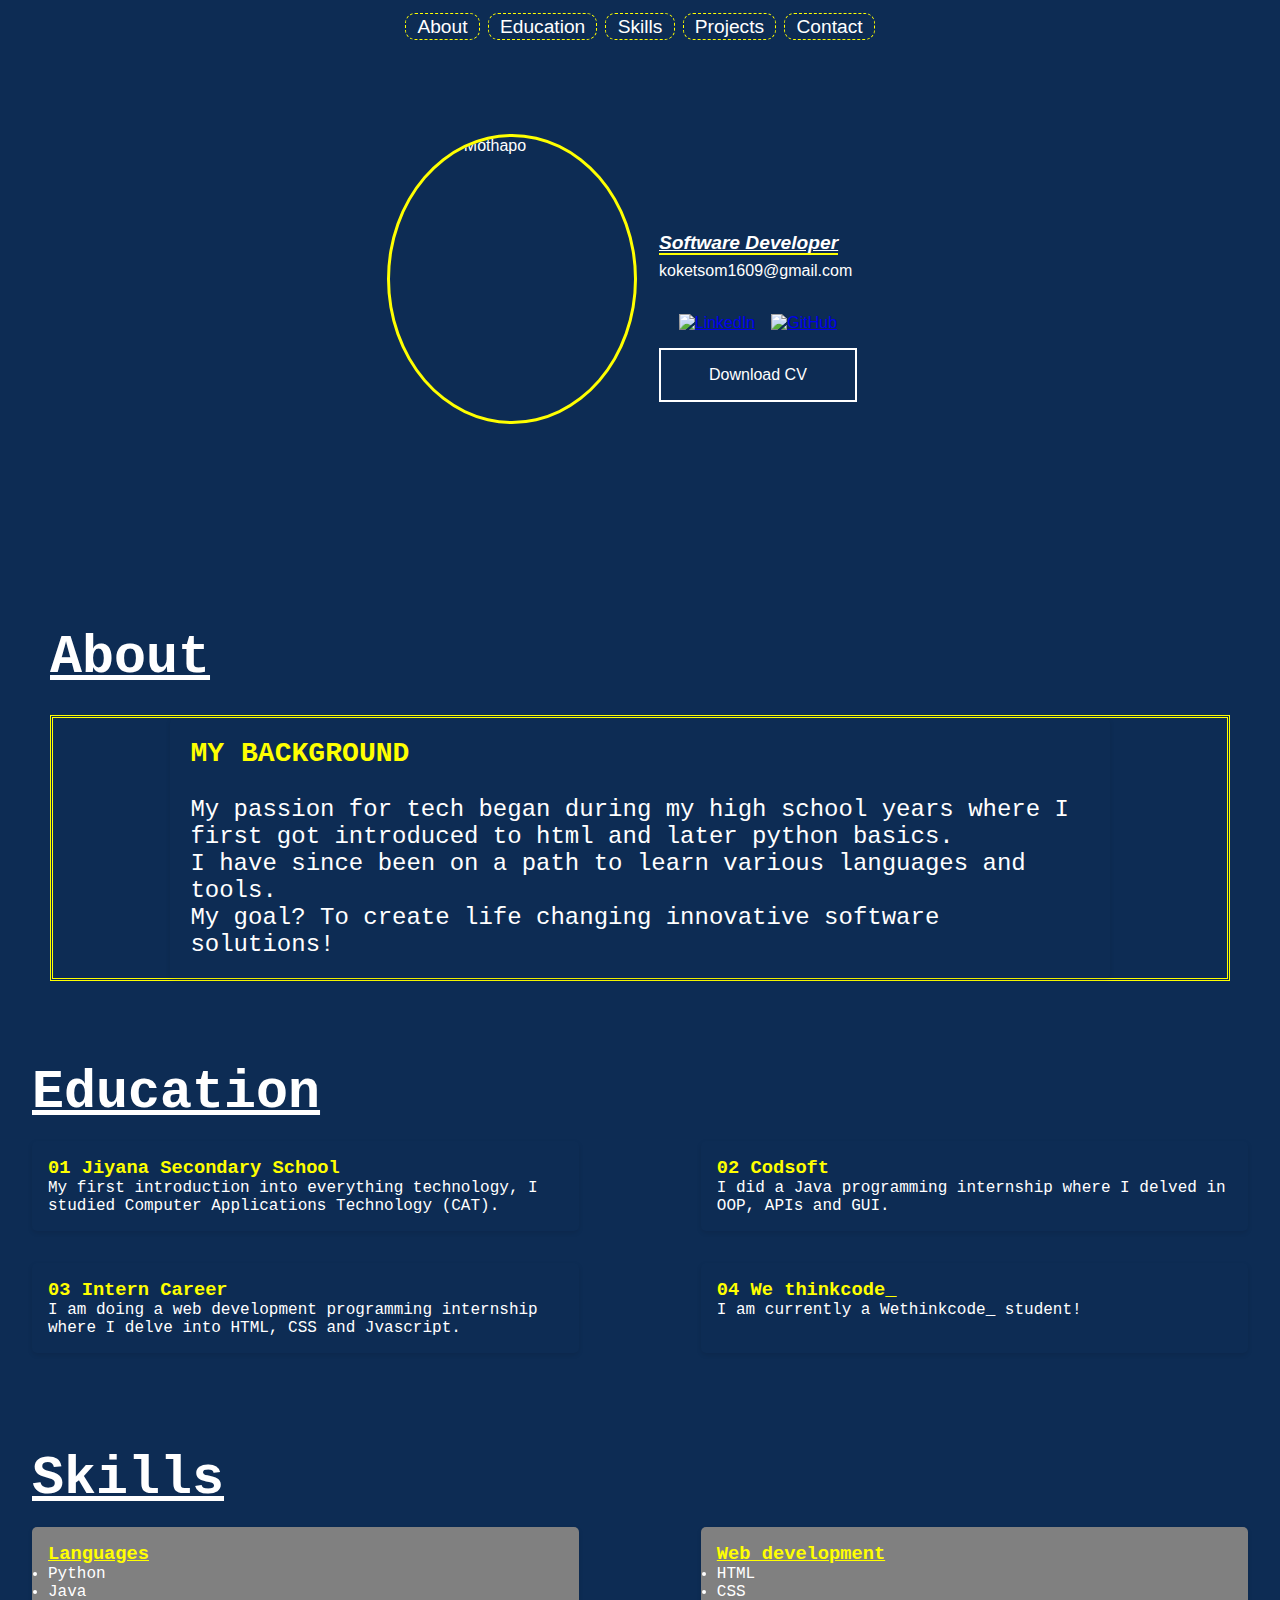
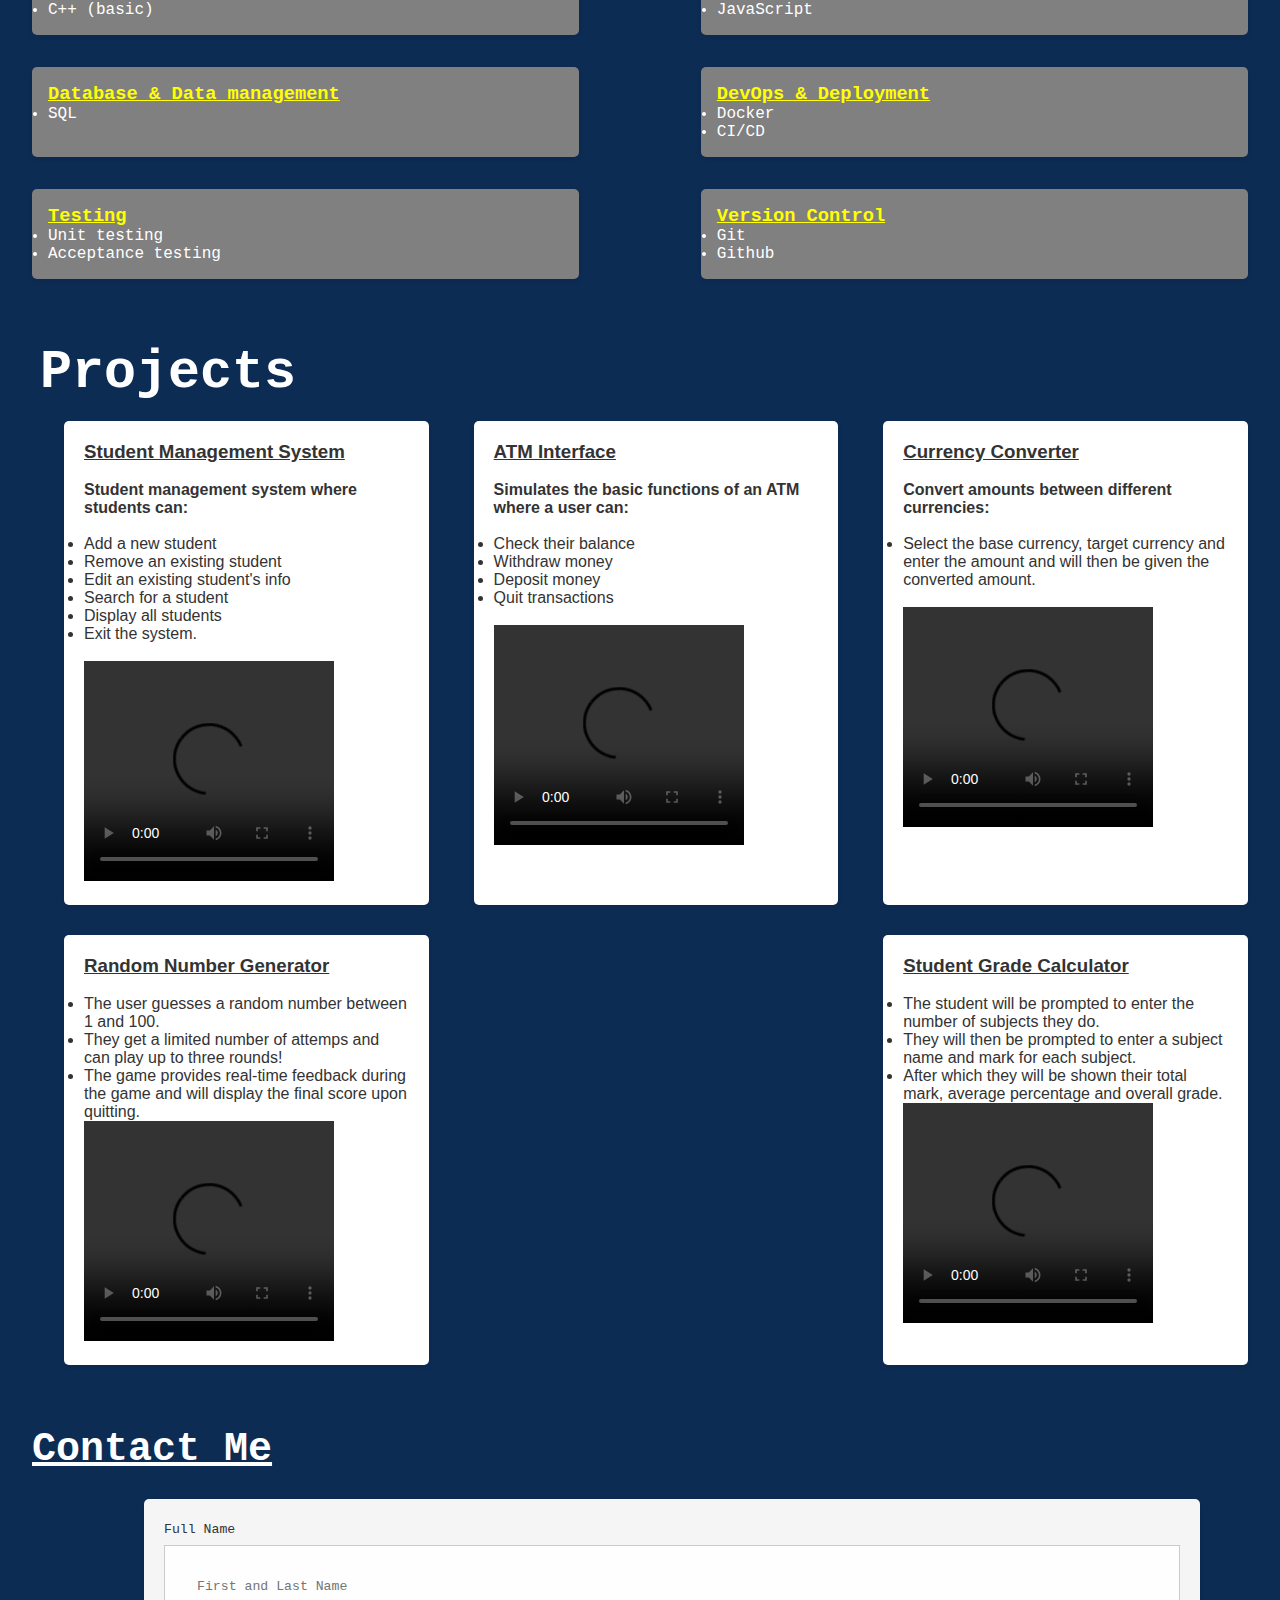
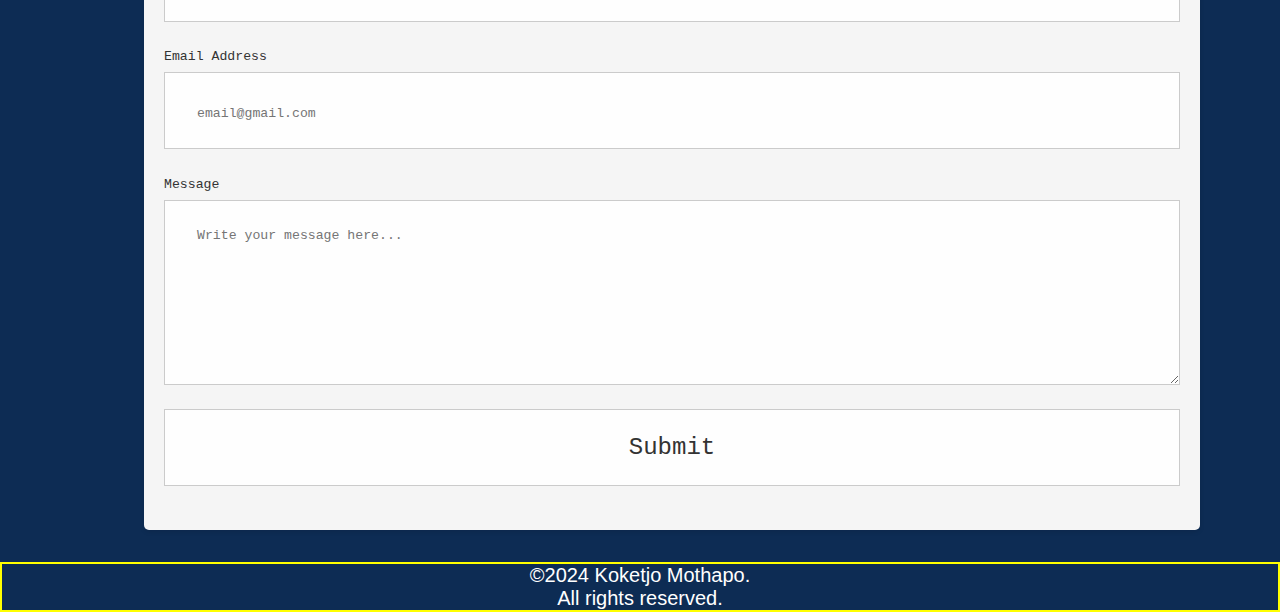
==== commit d93e013c: "Updated form" ====
--- a/index.html
+++ b/index.html
@@ -196,7 +196,7 @@
 
   <section id="contact">
     <h2 style="font-size:30pt; color: white"><u>Contact Me</u></h2><br>
-    <div style="margin-left: 3rem; margin-right: -5rem" class="contact-container">
+    <div style="margin-left: 2rem; margin-right:-2rem" class="contact-container">
       <div class="contact-item-2">
         <form id="fs-frm" name="simple-contact-form" accept-charset="utf-8" action="https://formspree.io/f/xwkgarbz" method="post">
           <fieldset id="fs-frm-inputs">
